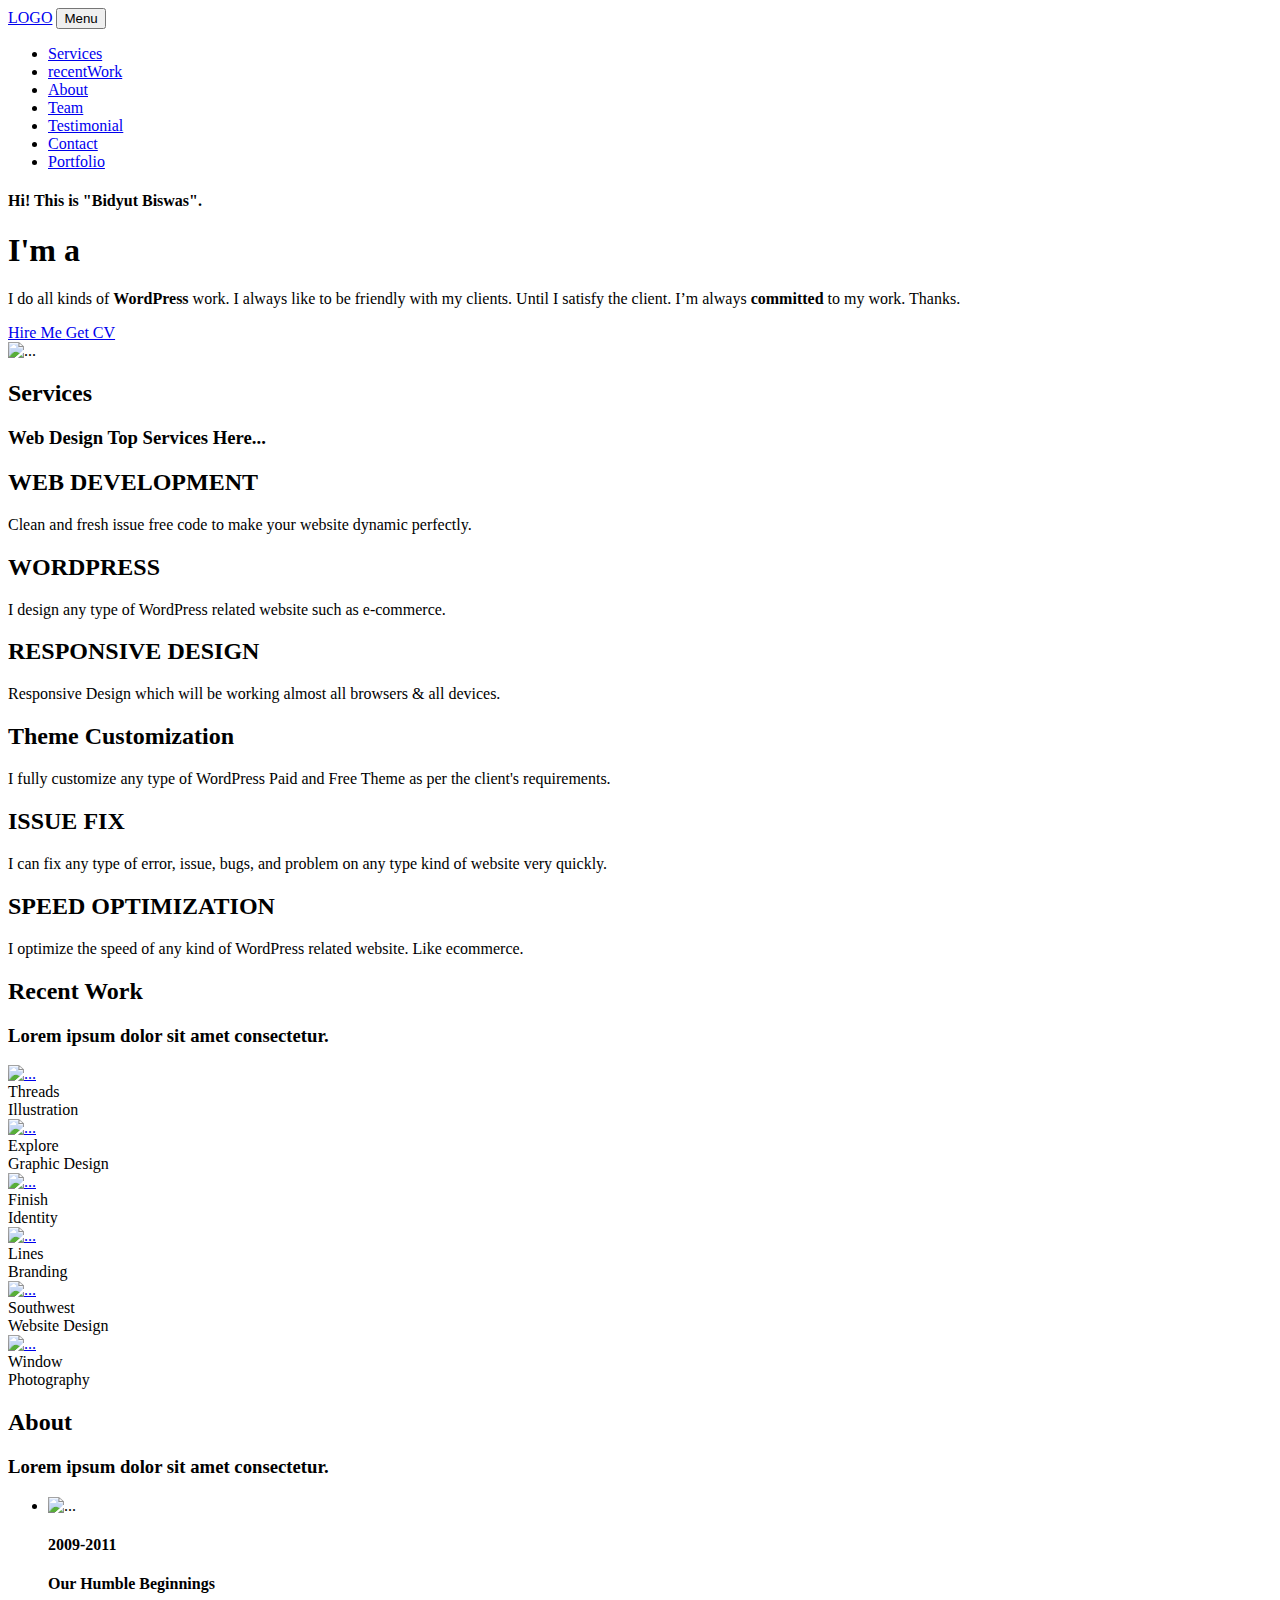
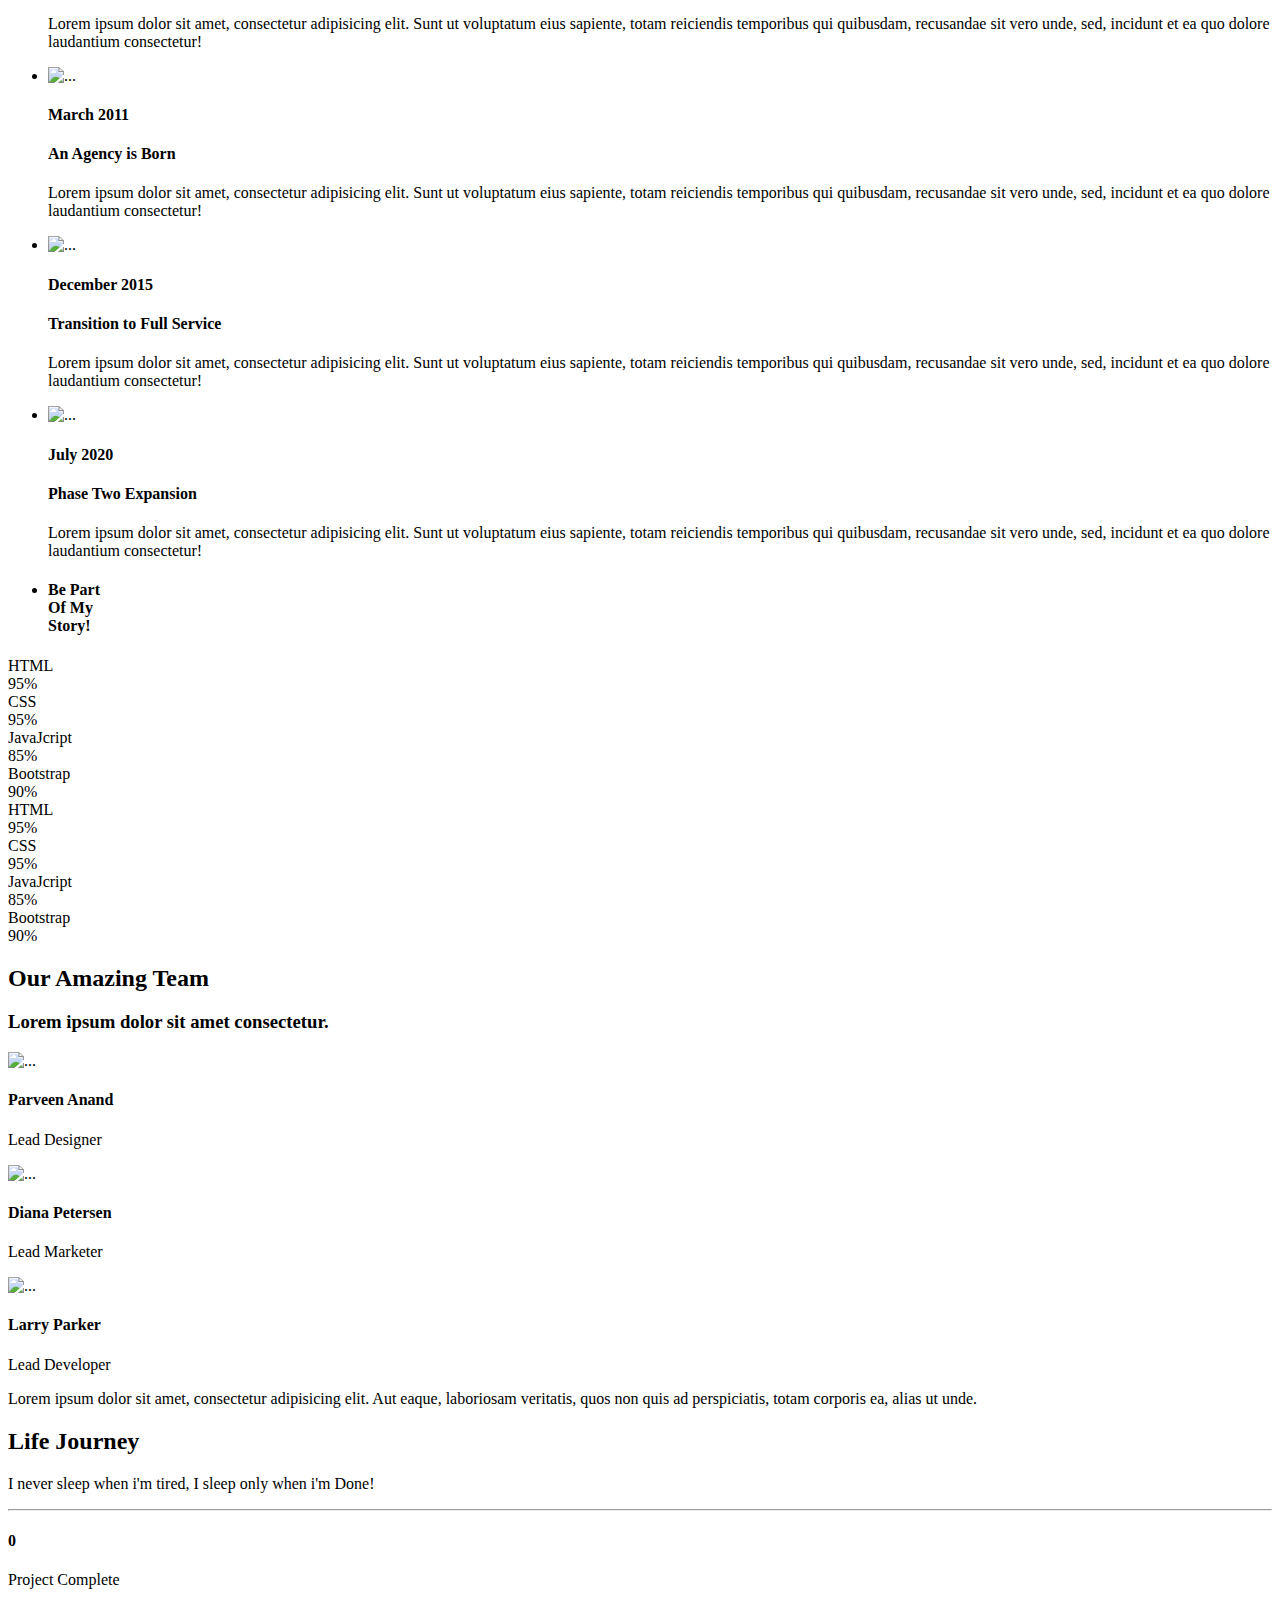
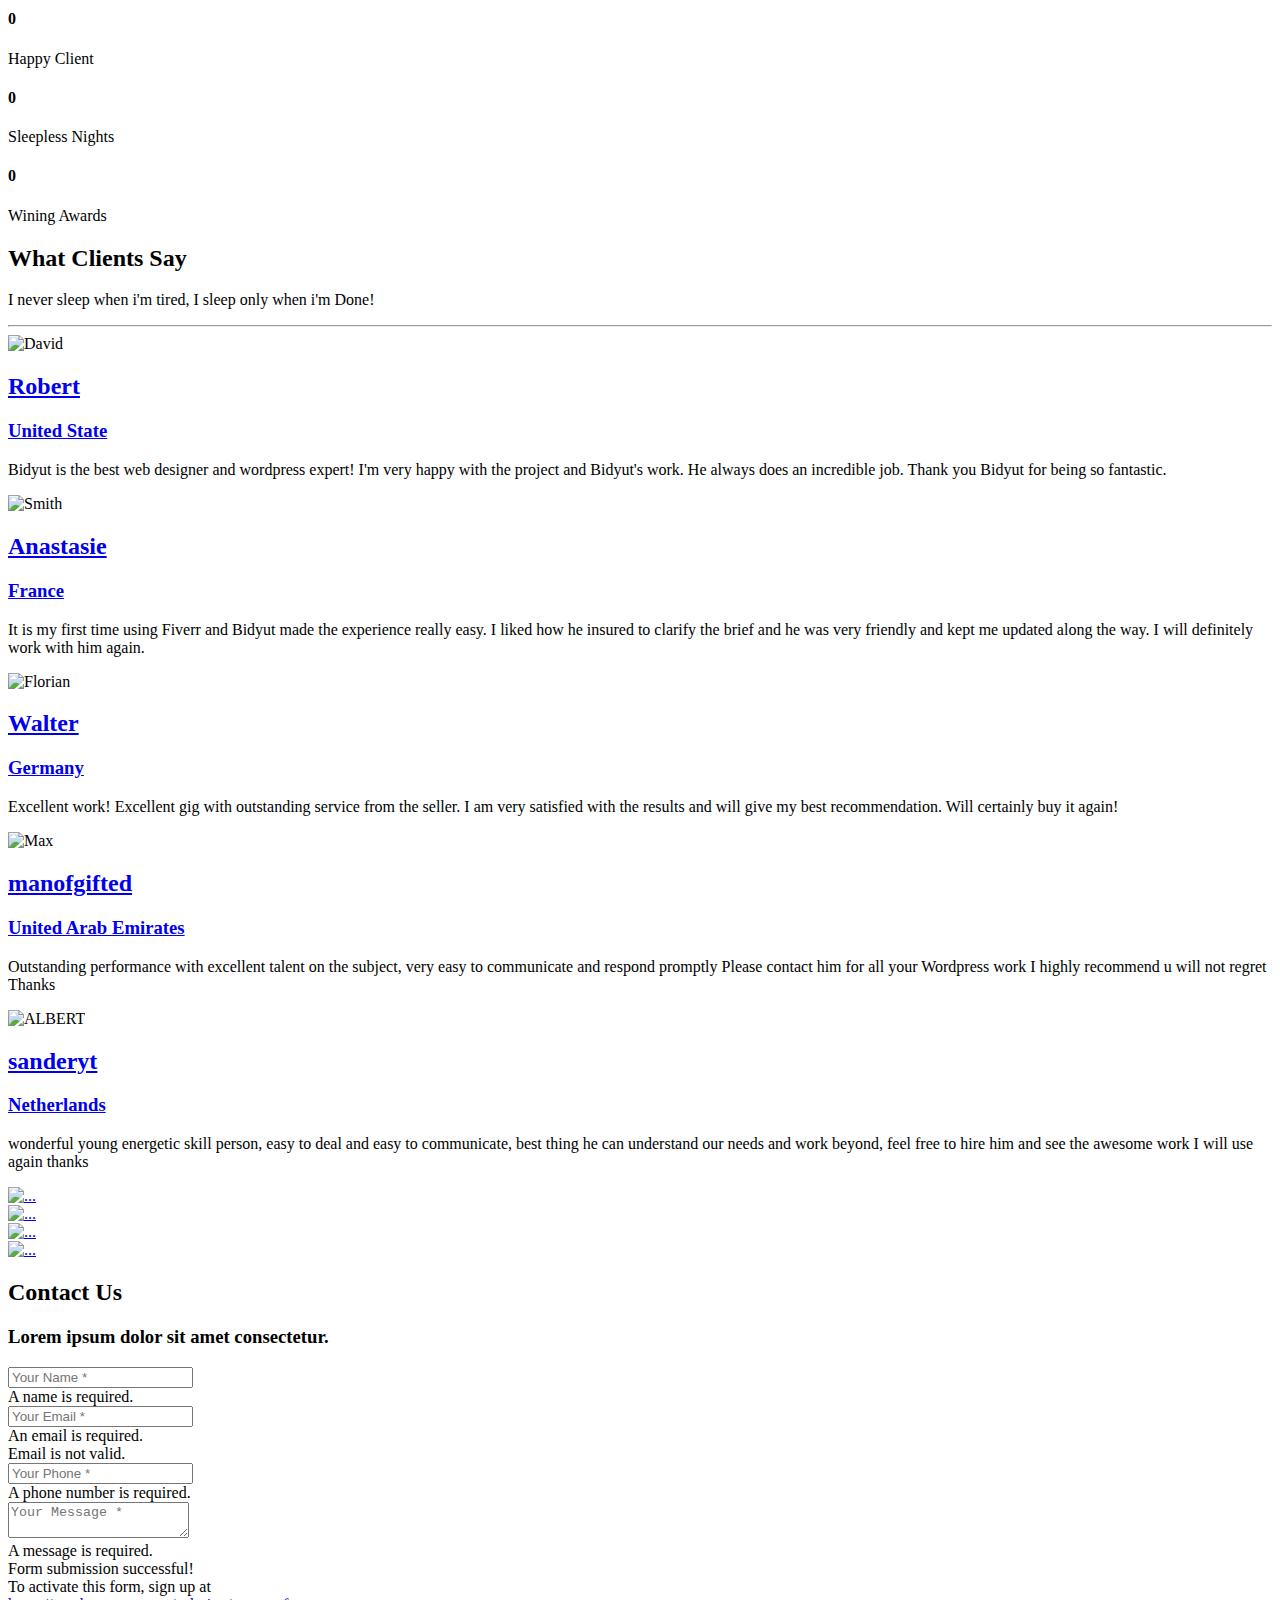
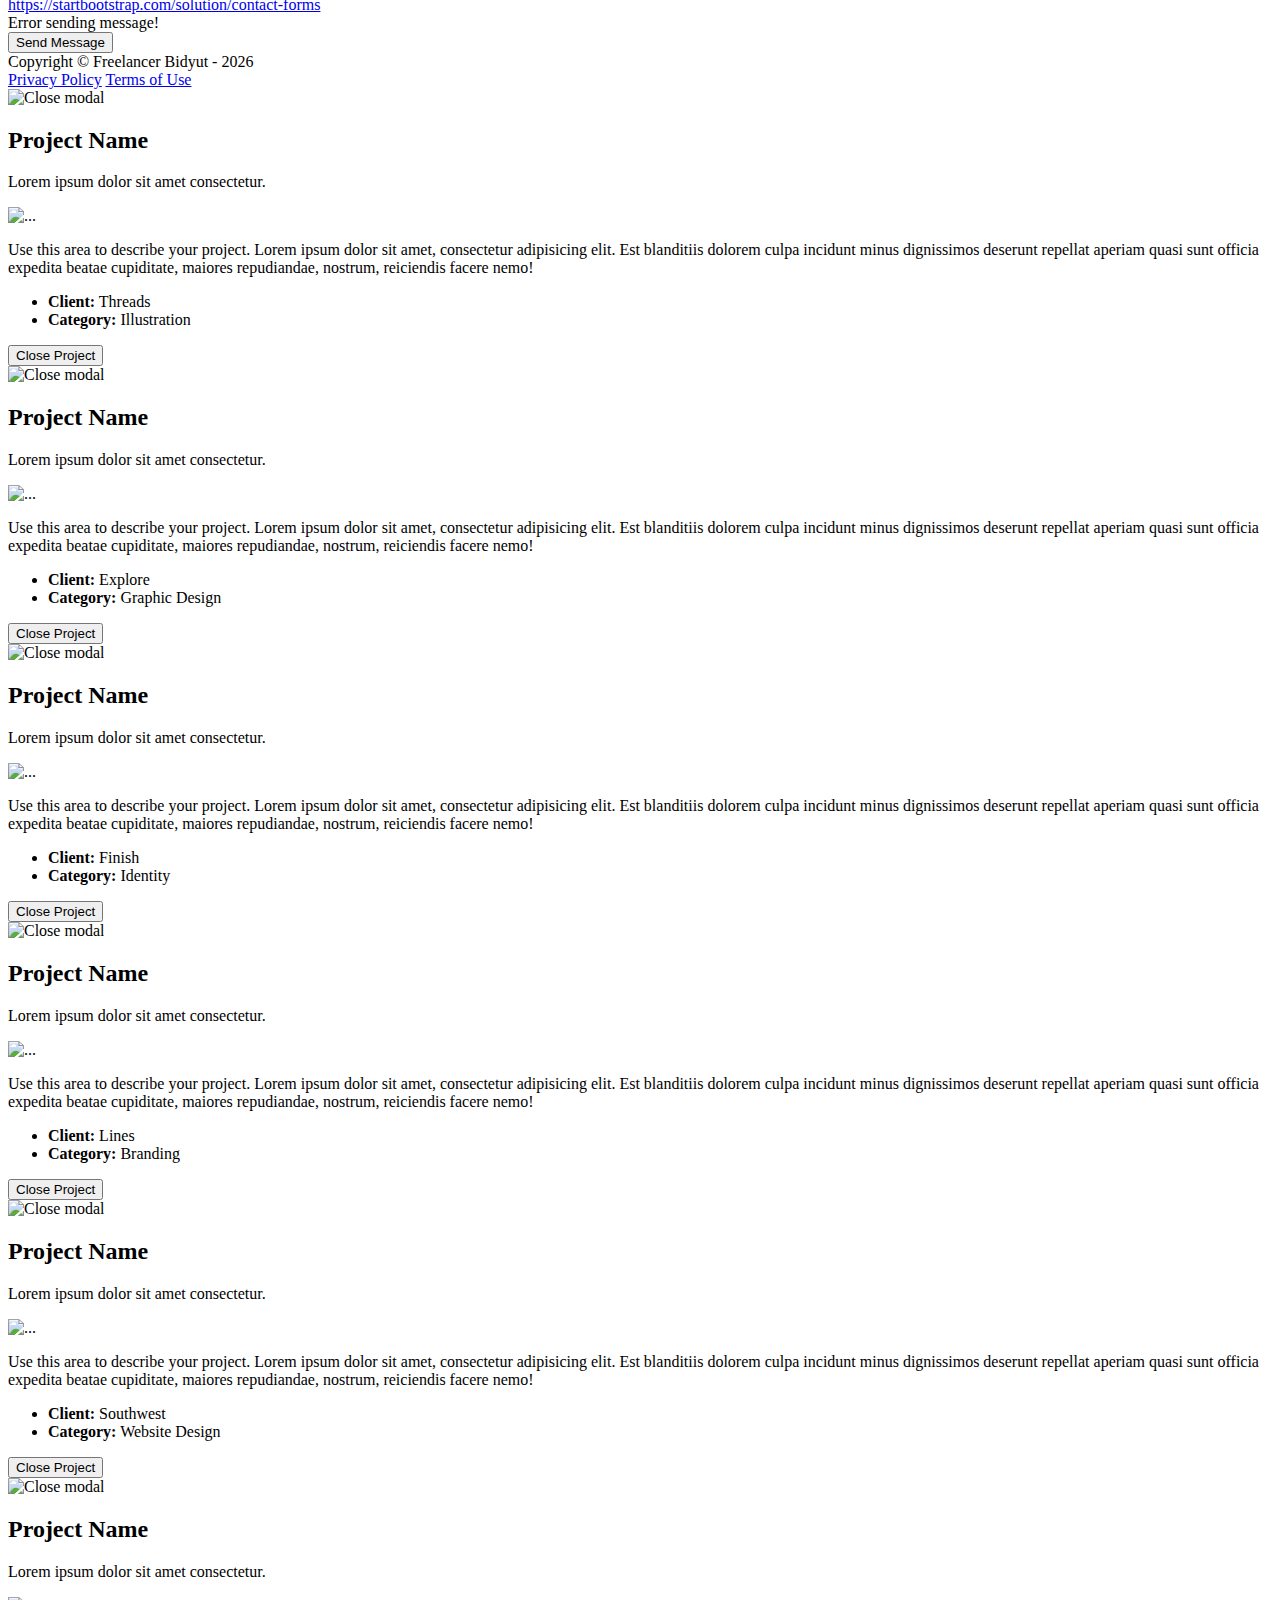
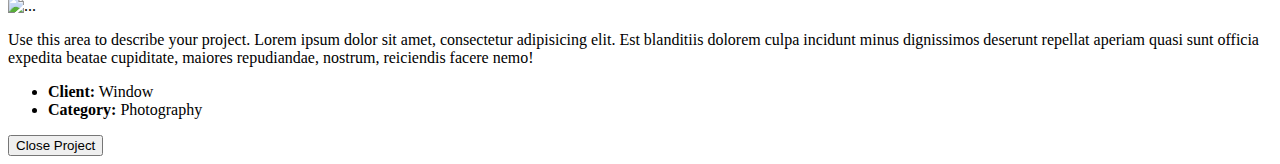
==== index.html @ 887707eb "Add files via upload" ====
<!DOCTYPE html>
<html lang="en">

<head>
	<meta charset="utf-8" />
	<meta name="viewport" content="width=device-width, initial-scale=1, shrink-to-fit=no" />
	<meta name="description" content="Full Stack Web Developer and WordPress Expert." />
	<meta name="author" content="Bidyut Biswas" />
	<title>Bidyut Biswas</title>
	<!-- Favicon-->
	<link rel="icon" type="image/x-icon" href="assets/favicon.ico" />
	<!-- Google Fonts -->
	<link rel="preconnect" href="https://fonts.googleapis.com">
	<link rel="preconnect" href="https://fonts.gstatic.com" crossorigin>
	<link href="https://fonts.googleapis.com/css2?family=Kanit:wght@200;300;400;500;600&family=Mulish:wght@300;400;500;600;700&display=swap" rel="stylesheet">
	<!--Icons -->
	<link rel="stylesheet" href="css/iconfonts.css">
	<!-- Owl Carousel Testimonial Slider -->
	<link rel="stylesheet" href="../two/css/owl.carousel.min.css">
	<link rel="stylesheet" href="../two/css/owl.theme.default.min.css">
	<!-- jquery min-->
	<script src="js/jquery-3.6.0.min.js"></script>
	<script src="js/top-progress-bar.min.js"></script>
	<!-- Core theme CSS (includes Bootstrap)-->
	<link href="css/styles.css" rel="stylesheet" /> </head>
<body id="page-top">
	<!-- Navigation-->
	<nav class="navbar navbar-expand-lg navbar-dark fixed-top" id="mainNav">
		<div class="container"> <a class="navbar-brand" href="index.html">LOGO</a>
			<button class="navbar-toggler" type="button" data-bs-toggle="collapse" data-bs-target="#navbarResponsive" aria-controls="navbarResponsive" aria-expanded="false" aria-label="Toggle navigation"> Menu <i class="fas fa-bars ms-1"></i> </button>
			<div class="collapse navbar-collapse" id="navbarResponsive">
				<ul class="navbar-nav text-uppercase ms-auto py-4 py-lg-0">
					<li class="nav-item"><a class="nav-link" href="#services">Services</a></li>
					<li class="nav-item"><a class="nav-link" href="#recentWork">recentWork</a></li>
					<li class="nav-item"><a class="nav-link" href="#about">About</a></li>
					<li class="nav-item"><a class="nav-link" href="#team">Team</a></li>
					<li class="nav-item"><a class="nav-link" href="#testimonial">Testimonial</a></li>
					<li class="nav-item"><a class="nav-link" href="#contact">Contact</a></li>
					<li class="nav-item"><a id="portfolioBtn" class="nav-link" href="portfolio.html">Portfolio</a></li>
				</ul>
			</div>
		</div>
	</nav>
	<!-- Masthead-->
	<header class="masthead bg-light">
		<div class="container">
			<div class="row gx-5 align-items-center justify-content-center">
				<div class="col-lg-8 col-xl-7 col-xxl-6">
					<div class="my-5 text-center text-xl-start">
						<h4 class="masthead-subheading display-5 fw-bolder">Hi! This is <strong class="text-warning">"Bidyut Biswas".</strong></h4>
						<h1 class="type-wrap">I'm a <span id="typed3"></span></h1>
						<p class="lead fw-normal 50 mb-5">I do all kinds of <strong>WordPress</strong> work. I always like to be friendly with my clients. Until I satisfy the client. I’m always <strong>committed</strong> to my work. Thanks.</p>
						<div class="d-grid gap-3 d-sm-flex justify-content-sm-center justify-content-xl-start">

							<a id="hireMeAnimatedBtn" role="button" href="https://www.fiverr.com/thebidyut" class="btn btn-lg px-4 me-sm-3 intro-banner-vdo-play-btn pinkBg" target="_blank">
								<i class="glyphicon glyphicon-play whiteText" aria-hidden="true"></i>
								<span class="ripple pinkBg"></span>
								<span class="ripple pinkBg"></span>
								<span class="ripple pinkBg"></span>
								Hire Me
							</a>

							<a class="btn btn-outline-light btn-lg px-4" href="#!"><i class="icon-download-solid"></i>Get CV</a>
						</div>
					</div>
				</div>
				<div class="col-xl-5 col-xxl-6 d-none d-xl-block text-center"><img id="heroImage" class="img-fluid rounded-3" src="assets/img/hr.svg" alt="..." /></div>
			</div>
		</div>
	</header>
	<!-- Services-->
	<section class="page-section" id="services">
		<div class="container">
			<div class="text-center">
				<h2 class="section-heading text-uppercase">Services</h2>
				<h3 class="section-subheading text-muted">Web Design Top Services Here...</h3> </div>
			<div class="services row gx-lg-5">
				<div class="col-lg-6 col-xxl-4 mb-5">
					<div class="card bg-light h-100">
						<div class="card-body text-center p-4 p-lg-5 pt-0 pt-lg-0">
							<div class="feature text-white rounded-3 mb-4"> <i class="icon-laptop-code-solid"></i> </div>
							<h2 class="fs-4 fw-bold mb-3">WEB DEVELOPMENT</h2>
							<p id="serviceP" class="mb-0">Clean and fresh issue free code to make your website dynamic perfectly.</p>
						</div>
					</div>
				</div>
				<div class="col-lg-6 col-xxl-4 mb-5">
					<div class="card bg-light h-100">
						<div class="card-body text-center p-4 p-lg-5 pt-0 pt-lg-0">
							<div class="feature text-white rounded-3 mb-4"> <i class="icon-wordpress"></i> </div>
							<h2 class="fs-4 fw-bold mb-3">WORDPRESS</h2>
							<p id="serviceP" class="mb-0">I design any type of WordPress related website such as e-commerce.</p>
						</div>
					</div>
				</div>
				<div class="col-lg-6 col-xxl-4 mb-5">
					<div class="card bg-light h-100">
						<div class="card-body text-center p-4 p-lg-5 pt-0 pt-lg-0">
							<div class="feature text-white rounded-3 mb-4"> <i class="icon-phone-tablet-and-laptop"></i> </div>
							<h2 class="fs-4 fw-bold mb-3">RESPONSIVE DESIGN</h2>
							<p id="serviceP" class="mb-0">Responsive Design which will be working almost all browsers & all devices.</p>
						</div>
					</div>
				</div>
				<div class="col-lg-6 col-xxl-4 mb-5">
					<div class="card bg-light h-100">
						<div class="card-body text-center p-4 p-lg-5 pt-0 pt-lg-0">
							<div class="feature text-white rounded-3 mb-4"> <i class="icon-cogs-solid"></i> </div>
							<h2 class="fs-4 fw-bold mb-3">Theme Customization</h2>
							<p id="serviceP" class="mb-0">I fully customize any type of WordPress Paid and Free Theme as per the client's requirements.</p>
						</div>
					</div>
				</div>
				<div class="col-lg-6 col-xxl-4 mb-5">
					<div class="card bg-light h-100">
						<div class="card-body text-center p-4 p-lg-5 pt-0 pt-lg-0">
							<div class="feature text-white rounded-3 mb-4"> <i class="icon-tools-solid"></i> </div>
							<h2 class="fs-4 fw-bold mb-3">ISSUE FIX</h2>
							<p id="serviceP" class="mb-0">I can fix any type of error, issue, bugs, and problem on any type kind of website very quickly.</p>
						</div>
					</div>
				</div>
				<div class="col-lg-6 col-xxl-4 mb-5">
					<div class="card bg-light h-100">
						<div class="card-body text-center p-4 p-lg-5 pt-0 pt-lg-0">
							<div class="feature text-white rounded-3 mb-4"> <i class="icon-tachometer-alt-solid"></i> </div>
							<h2 class="fs-4 fw-bold mb-3">SPEED OPTIMIZATION</h2>
							<p id="serviceP" class="mb-0">I optimize the speed of any kind of WordPress related website. Like ecommerce.</p>
						</div>
					</div>
				</div>
			</div>
		</div>
	</section>
	<!-- recentWork Grid-->
	<section class="page-section bg-light" id="recentWork">
		<div class="container">
			<div class="text-center">
				<h2 class="section-heading text-uppercase">Recent Work</h2>
				<h3 class="section-subheading text-muted">Lorem ipsum dolor sit amet consectetur.</h3> </div>
			<div class="row">
				<div class="col-lg-4 col-sm-6 mb-4">
					<!-- recentWork item 1-->
					<div class="recentWork-item">
						<a class="recentWork-link" data-bs-toggle="modal" href="#recentWorkModal1">
							<div class="recentWork-hover">
								<div class="recentWork-hover-content"><i class="fas fa-plus fa-3x"></i></div>
							</div> <img class="img-fluid" src="assets/img/recentWork/1.jpg" alt="..." /> </a>
						<div class="recentWork-caption">
							<div class="recentWork-caption-heading">Threads</div>
							<div class="recentWork-caption-subheading text-muted">Illustration</div>
						</div>
					</div>
				</div>
				<div class="col-lg-4 col-sm-6 mb-4">
					<!-- recentWork item 2-->
					<div class="recentWork-item">
						<a class="recentWork-link" data-bs-toggle="modal" href="#recentWorkModal2">
							<div class="recentWork-hover">
								<div class="recentWork-hover-content"><i class="fas fa-plus fa-3x"></i></div>
							</div> <img class="img-fluid" src="assets/img/recentWork/2.jpg" alt="..." /> </a>
						<div class="recentWork-caption">
							<div class="recentWork-caption-heading">Explore</div>
							<div class="recentWork-caption-subheading text-muted">Graphic Design</div>
						</div>
					</div>
				</div>
				<div class="col-lg-4 col-sm-6 mb-4">
					<!-- recentWork item 3-->
					<div class="recentWork-item">
						<a class="recentWork-link" data-bs-toggle="modal" href="#recentWorkModal3">
							<div class="recentWork-hover">
								<div class="recentWork-hover-content"><i class="fas fa-plus fa-3x"></i></div>
							</div> <img class="img-fluid" src="assets/img/recentWork/3.jpg" alt="..." /> </a>
						<div class="recentWork-caption">
							<div class="recentWork-caption-heading">Finish</div>
							<div class="recentWork-caption-subheading text-muted">Identity</div>
						</div>
					</div>
				</div>
				<div class="col-lg-4 col-sm-6 mb-4 mb-lg-0">
					<!-- recentWork item 4-->
					<div class="recentWork-item">
						<a class="recentWork-link" data-bs-toggle="modal" href="#recentWorkModal4">
							<div class="recentWork-hover">
								<div class="recentWork-hover-content"><i class="fas fa-plus fa-3x"></i></div>
							</div> <img class="img-fluid" src="assets/img/recentWork/4.jpg" alt="..." /> </a>
						<div class="recentWork-caption">
							<div class="recentWork-caption-heading">Lines</div>
							<div class="recentWork-caption-subheading text-muted">Branding</div>
						</div>
					</div>
				</div>
				<div class="col-lg-4 col-sm-6 mb-4 mb-sm-0">
					<!-- recentWork item 5-->
					<div class="recentWork-item">
						<a class="recentWork-link" data-bs-toggle="modal" href="#recentWorkModal5">
							<div class="recentWork-hover">
								<div class="recentWork-hover-content"><i class="fas fa-plus fa-3x"></i></div>
							</div> <img class="img-fluid" src="assets/img/recentWork/5.jpg" alt="..." /> </a>
						<div class="recentWork-caption">
							<div class="recentWork-caption-heading">Southwest</div>
							<div class="recentWork-caption-subheading text-muted">Website Design</div>
						</div>
					</div>
				</div>
				<div class="col-lg-4 col-sm-6">
					<!-- recentWork item 6-->
					<div class="recentWork-item">
						<a class="recentWork-link" data-bs-toggle="modal" href="#recentWorkModal6">
							<div class="recentWork-hover">
								<div class="recentWork-hover-content"><i class="fas fa-plus fa-3x"></i></div>
							</div> <img class="img-fluid" src="assets/img/recentWork/6.jpg" alt="..." /> </a>
						<div class="recentWork-caption">
							<div class="recentWork-caption-heading">Window</div>
							<div class="recentWork-caption-subheading text-muted">Photography</div>
						</div>
					</div>
				</div>
			</div>
		</div>
	</section>
	<!-- About-->
	<section class="page-section" id="about">
		<div class="container">
			<div class="text-center">
				<h2 class="section-heading text-uppercase">About</h2>
				<h3 class="section-subheading text-muted">Lorem ipsum dolor sit amet consectetur.</h3>
            </div>
			<ul class="timeline">
				<li>
					<div class="timeline-image"><img class="rounded-circle img-fluid" src="assets/img/about/1.jpg" alt="..." /></div>
					<div class="timeline-panel">
						<div class="timeline-heading">
							<h4>2009-2011</h4>
							<h4 class="subheading">Our Humble Beginnings</h4> </div>
						<div class="timeline-body">
							<p class="text-muted">Lorem ipsum dolor sit amet, consectetur adipisicing elit. Sunt ut voluptatum eius sapiente, totam reiciendis temporibus qui quibusdam, recusandae sit vero unde, sed, incidunt et ea quo dolore laudantium consectetur!</p>
						</div>
					</div>
				</li>
				<li class="timeline-inverted">
					<div class="timeline-image"><img class="rounded-circle img-fluid" src="assets/img/about/2.jpg" alt="..." /></div>
					<div class="timeline-panel">
						<div class="timeline-heading">
							<h4>March 2011</h4>
							<h4 class="subheading">An Agency is Born</h4> </div>
						<div class="timeline-body">
							<p class="text-muted">Lorem ipsum dolor sit amet, consectetur adipisicing elit. Sunt ut voluptatum eius sapiente, totam reiciendis temporibus qui quibusdam, recusandae sit vero unde, sed, incidunt et ea quo dolore laudantium consectetur!</p>
						</div>
					</div>
				</li>
				<li>
					<div class="timeline-image"><img class="rounded-circle img-fluid" src="assets/img/about/3.jpg" alt="..." /></div>
					<div class="timeline-panel">
						<div class="timeline-heading">
							<h4>December 2015</h4>
							<h4 class="subheading">Transition to Full Service</h4> </div>
						<div class="timeline-body">
							<p class="text-muted">Lorem ipsum dolor sit amet, consectetur adipisicing elit. Sunt ut voluptatum eius sapiente, totam reiciendis temporibus qui quibusdam, recusandae sit vero unde, sed, incidunt et ea quo dolore laudantium consectetur!</p>
						</div>
					</div>
				</li>
				<li class="timeline-inverted">
					<div class="timeline-image"><img class="rounded-circle img-fluid" src="assets/img/about/4.jpg" alt="..." /></div>
					<div class="timeline-panel">
						<div class="timeline-heading">
							<h4>July 2020</h4>
							<h4 class="subheading">Phase Two Expansion</h4> </div>
						<div class="timeline-body">
							<p class="text-muted">Lorem ipsum dolor sit amet, consectetur adipisicing elit. Sunt ut voluptatum eius sapiente, totam reiciendis temporibus qui quibusdam, recusandae sit vero unde, sed, incidunt et ea quo dolore laudantium consectetur!</p>
						</div>
					</div>
				</li>
				<li class="timeline-inverted">
					<div class="timeline-image">
						<h4>
                                Be Part
                                <br />
                                Of My
                                <br />
                                Story!
                            </h4> </div>
				</li>
			</ul>

            
			<div class="row mt-5 pt-3">
                
                <div class="col-md-6 col-lg-6 px-lg-5">
                    <div class="skill">
                        <div class="">HTML</div>
                        <div class="progress">
                            <div class="progress-bar progress-bar-striped progress-bar-animated bg-secondary" role="progressbar" aria-valuenow="95" aria-valuemin="0" aria-valuemax="100" style="width: 95%">95%</div>
                        </div>
                    </div>

                    <div class="skill">
                        <div class="">CSS</div>
                        <div class="progress">
                            <div class="progress-bar progress-bar-striped progress-bar-animated bg-success" role="progressbar" aria-valuenow="95" aria-valuemin="0" aria-valuemax="100" style="width: 95%">95%</div>
                        </div>
                    </div>
                
                    <div class="skill">
                        <div class="">JavaJcript</div>
                        <div class="progress">
                            <div class="progress-bar progress-bar-striped progress-bar-animated bg-warning" role="progressbar" aria-valuenow="85" aria-valuemin="0" aria-valuemax="100" style="width: 85%">85%</div>
                        </div>
                    </div>

                    <div class="skill">
                        <div class="">Bootstrap</div>
                        <div class="progress">
                            <div class="progress-bar progress-bar-striped progress-bar-animated bg-info" role="progressbar" aria-valuenow="90" aria-valuemin="0" aria-valuemax="100" style="width: 90%">90%</div>
                        </div>
                    </div>
                </div>

                <div class="col-md-6 col-lg-6 px-lg-5">
                    <div class="skill">
                        <div class="">HTML</div>
                        <div class="progress">
                            <div class="progress-bar progress-bar-striped progress-bar-animated bg-danger" role="progressbar" aria-valuenow="95" aria-valuemin="0" aria-valuemax="100" style="width: 95%">95%</div>
                        </div>
                    </div>

                    <div class="skill">
                        <div class="">CSS</div>
                        <div class="progress">
                            <div class="progress-bar progress-bar-striped progress-bar-animated bg-info" role="progressbar" aria-valuenow="95" aria-valuemin="0" aria-valuemax="100" style="width: 95%">95%</div>
                        </div>
                    </div>
                
                    <div class="skill">
                        <div class="">JavaJcript</div>
                        <div class="progress">
                            <div class="progress-bar progress-bar-striped progress-bar-animated bg-secondary" role="progressbar" aria-valuenow="85" aria-valuemin="0" aria-valuemax="100" style="width: 85%">85%</div>
                        </div>
                    </div>

                    <div class="skill">
                        <div class="">Bootstrap</div>
                        <div class="progress">
                            <div class="progress-bar progress-bar-striped progress-bar-animated bg-success" role="progressbar" aria-valuenow="90" aria-valuemin="0" aria-valuemax="100" style="width: 90%">90%</div>
                        </div>
                    </div>
                </div>
                
			</div>

		</div>
    </section>


	<!-- Team-->
	<section class="page-section bg-light" id="team">
		<div class="container">
			<div class="text-center">
				<h2 class="section-heading text-uppercase">Our Amazing Team</h2>
				<h3 class="section-subheading text-muted">Lorem ipsum dolor sit amet consectetur.</h3> </div>
			<div class="row">
				<div class="col-lg-4">
					<div class="team-member"> <img class="mx-auto rounded-circle" src="assets/img/team/1.jpg" alt="..." />
						<h4>Parveen Anand</h4>
						<p class="text-muted">Lead Designer</p> <a class="btn btn-dark btn-social mx-2" href="#!"><i class="icon-facebook-f"></i></a> <a class="btn btn-dark btn-social mx-2" href="#!"><i class="icon-twitter-brands"></i></a> <a class="btn btn-dark btn-social mx-2" href="#!"><i class="icon-linkedin-in-brands"></i></a> </div>
				</div>
				<div class="col-lg-4">
					<div class="team-member"> <img class="mx-auto rounded-circle" src="assets/img/team/2.jpg" alt="..." />
						<h4>Diana Petersen</h4>
						<p class="text-muted">Lead Marketer</p> <a class="btn btn-dark btn-social mx-2" href="#!"><i class="icon-facebook-f"></i></a> <a class="btn btn-dark btn-social mx-2" href="#!"><i class="icon-twitter-brands"></i></a> <a class="btn btn-dark btn-social mx-2" href="#!"><i class="icon-linkedin-in-brands"></i></a> </div>
				</div>
				<div class="col-lg-4">
					<div class="team-member"> <img class="mx-auto rounded-circle" src="assets/img/team/3.jpg" alt="..." />
						<h4>Larry Parker</h4>
						<p class="text-muted">Lead Developer</p> <a class="btn btn-dark btn-social mx-2" href="#!"><i class="icon-facebook-f"></i></a> <a class="btn btn-dark btn-social mx-2" href="#!"><i class="icon-twitter-brands"></i></a> <a class="btn btn-dark btn-social mx-2" href="#!"><i class="icon-linkedin-in-brands"></i></a> </div>
				</div>
			</div>
			<div class="row">
				<div class="col-lg-8 mx-auto text-center">
					<p class="large text-muted">Lorem ipsum dolor sit amet, consectetur adipisicing elit. Aut eaque, laboriosam veritatis, quos non quis ad perspiciatis, totam corporis ea, alias ut unde.</p>
				</div>
			</div>
		</div>
	</section>
	<!-- Life Journey -->
	<section class="lifeJourney text-center page-section">
		<h2 class="section-heading text-uppercase">Life Journey</h2>
		<p>I never sleep when i'm tired, I sleep only when i'm Done!</p>
		<hr class="dotted">
		<div class="container-xl">
			<div class="row mt-5 pt-3 text-center">
				<div class="col-6 col-sm-6 col-md-6 p-3 col-lg-3">
					<div class="counterDiv" id="counters_3"> <i class="icon-thumbs-up-regular"></i>
						<h4 class="counter" data-TargetNum="780" data-Speed="2000">0</h4>
						<p class="counterDes">Project Complete</p>
					</div>
				</div>
				<div class="col-6 col-sm-6 col-md-6 p-3 col-lg-3">
					<div class="counterDiv" id="counters_3"> <i class="icon-heart-regular"></i>
						<h4 class="counter" data-TargetNum="560" data-Speed="2000">0</h4>
						<p class="counterDes">Happy Client</p>
					</div>
				</div>
				<div class="col-6 col-sm-6 col-md-6 p-3 col-lg-3">
					<div class="counterDiv" id="counters_3"> <i class="icon-eye-regular"></i>
						<h4 class="counter" data-TargetNum="2500" data-Speed="2000">0</h4>
						<p class="counterDes">Sleepless Nights</p>
					</div>
				</div>
				<div class="col-6 col-sm-6 col-md-6 p-3 col-lg-3">
					<div class="counterDiv" id="counters_3"> <i class="icon-award-solid"></i>
						<h4 class="counter" data-TargetNum="6" data-Speed="2000">0</h4>
						<p class="counterDes">Wining Awards</p>
					</div>
				</div>
			</div>
		</div>
	</section>
	<!-- Testimonial slider with Owl Carousel -->
	<section id="testimonial" class="text-center bg-light page-section">
		<h2 class="section-heading text-uppercase">What Clients Say</h2>
		<p>I never sleep when i'm tired, I sleep only when i'm Done!</p>
		<hr class="dotted">
		<div class="container my-5">
			<div class="owl-carousel owl-theme">
				<div class="item">
					<div class="testimonial-item">
						<div class="img-thumb"> <img src="../two/assets/img/t1.jpg" alt="David"> </div>
						<div class="info">
							<h2>
                            <a href="#">Robert</a>
                        </h2>
							<h3>
                            <a href="#">United State</a>
                        </h3> </div>
						<div class="content">
							<div class="description">
								<p class="itemDescription">Bidyut is the best web designer and wordpress expert! I'm very happy with the project and Bidyut's work. He always does an incredible job. Thank you Bidyut for being so fantastic.</p>
							</div>
							<div class="star-icon"> <span>
                                <i class="icon-star-solid"></i>
                            </span> <span>
                                <i class="icon-star-solid"></i>
                            </span> <span>
                                <i class="icon-star-solid"></i>
                            </span> <span>
                                <i class="icon-star-solid"></i>
                            </span> <span>
                                <i class="icon-star-half-alt-solid"></i>
                            </span> </div>
						</div>
					</div>
				</div>
				<div class="item">
					<div class="testimonial-item">
						<div class="img-thumb"> <img src="../two/assets/img/t2.jpg" alt="Smith"> </div>
						<div class="info">
							<h2>
                            <a href="#">Anastasie</a>
                        </h2>
							<h3>
                            <a href="#">France</a>
                        </h3> </div>
						<div class="content">
							<div class="description">
								<p class="itemDescription">It is my first time using Fiverr and Bidyut made the experience really easy. I liked how he insured to clarify the brief and he was very friendly and kept me updated along the way. I will definitely work with him again.</p>
							</div>
							<div class="star-icon"> <span>
                                <i class="icon-star-solid"></i>
                            </span> <span>
                                <i class="icon-star-solid"></i>
                            </span> <span>
                                <i class="icon-star-solid"></i>
                            </span> <span>
                                <i class="icon-star-solid"></i>
                            </span> <span>
                                <i class="icon-star-half-alt-solid"></i>
                            </span> </div>
						</div>
					</div>
				</div>
				<div class="item">
					<div class="testimonial-item">
						<div class="img-thumb"> <img src="../two/assets/img/t3.jpg" alt="Florian"> </div>
						<div class="info">
							<h2>
                            <a href="#">Walter</a>
                        </h2>
							<h3>
                            <a href="#">Germany</a>
                        </h3> </div>
						<div class="content">
							<div class="description">
								<p class="itemDescription">Excellent work! Excellent gig with outstanding service from the seller. I am very satisfied with the results and will give my best recommendation. Will certainly buy it again!</p>
							</div>
							<div class="star-icon"> <span>
                                <i class="icon-star-solid"></i>
                            </span> <span>
                                <i class="icon-star-solid"></i>
                            </span> <span>
                                <i class="icon-star-solid"></i>
                            </span> <span>
                                <i class="icon-star-solid"></i>
                            </span> <span>
                                <i class="icon-star-half-alt-solid"></i>
                            </span> </div>
						</div>
					</div>
				</div>
				<div class="item">
					<div class="testimonial-item">
						<div class="img-thumb"> <img src="../two/assets/img/t4.jpg" alt="Max"> </div>
						<div class="info">
							<h2>
                            <a href="#">manofgifted</a>
                        </h2>
							<h3>
                            <a href="#">United Arab Emirates</a>
                        </h3> </div>
						<div class="content">
							<div class="description">
								<p class="itemDescription">Outstanding performance with excellent talent on the subject, very easy to communicate and respond promptly Please contact him for all your Wordpress work I highly recommend u will not regret Thanks</p>
							</div>
							<div class="star-icon"> <span>
                                <i class="icon-star-solid"></i>
                            </span> <span>
                                <i class="icon-star-solid"></i>
                            </span> <span>
                                <i class="icon-star-solid"></i>
                            </span> <span>
                                <i class="icon-star-solid"></i>
                            </span> <span>
                                <i class="icon-star-half-alt-solid"></i>
                            </span> </div>
						</div>
					</div>
				</div>
				<div class="item">
					<div class="testimonial-item">
						<div class="img-thumb"> <img src="../two/assets/img/t5.jpg" alt="ALBERT"> </div>
						<div class="info">
							<h2>
                            <a href="#">sanderyt</a>
                        </h2>
							<h3>
                            <a href="#">Netherlands</a>
                        </h3> </div>
						<div class="content">
							<div class="description">
								<p class="itemDescription">wonderful young energetic skill person, easy to deal and easy to communicate, best thing he can understand our needs and work beyond, feel free to hire him and see the awesome work I will use again thanks</p>
							</div>
							<div class="star-icon"> <span>
                                <i class="icon-star-solid"></i>
                            </span> <span>
                                <i class="icon-star-solid"></i>
                            </span> <span>
                                <i class="icon-star-solid"></i>
                            </span> <span>
                                <i class="icon-star-solid"></i>
                            </span> <span>
                                <i class="icon-star-half-alt-solid"></i>
                            </span> </div>
						</div>
					</div>
				</div>
			</div>
		</div>
	</section>
	<!-- Clients-->
	<div class="py-5">
		<div class="container">
			<div class="row align-items-center">
				<div class="col-md-3 col-sm-6 my-3">
					<a href="#!"><img class="img-fluid img-brand d-block mx-auto" src="assets/img/logos/microsoft.svg" alt="..." /></a>
				</div>
				<div class="col-md-3 col-sm-6 my-3">
					<a href="#!"><img class="img-fluid img-brand d-block mx-auto" src="assets/img/logos/google.svg" alt="..." /></a>
				</div>
				<div class="col-md-3 col-sm-6 my-3">
					<a href="#!"><img class="img-fluid img-brand d-block mx-auto" src="assets/img/logos/facebook.svg" alt="..." /></a>
				</div>
				<div class="col-md-3 col-sm-6 my-3">
					<a href="#!"><img class="img-fluid img-brand d-block mx-auto" src="assets/img/logos/ibm.svg" alt="..." /></a>
				</div>
			</div>
		</div>
	</div>
	<!-- Contact-->
	<section class="page-section" id="contact">
		<div class="container">
			<div class="text-center">
				<h2 class="section-heading text-uppercase">Contact Us</h2>
				<h3 class="section-subheading text-muted">Lorem ipsum dolor sit amet consectetur.</h3> </div>
			<!-- * * * * * * * * * * * * * * *-->
			<!-- * * SB Forms Contact Form * *-->
			<!-- * * * * * * * * * * * * * * *-->
			<!-- This form is pre-integrated with SB Forms.-->
			<!-- To make this form functional, sign up at-->
			<!-- https://startbootstrap.com/solution/contact-forms-->
			<!-- to get an API token!-->
			<form id="contactForm" data-sb-form-api-token="API_TOKEN">
				<div class="row align-items-stretch mb-5">
					<div class="col-md-6">
						<div class="form-group">
							<!-- Name input-->
							<input class="form-control" id="name" type="text" placeholder="Your Name *" data-sb-validations="required" />
							<div class="invalid-feedback" data-sb-feedback="name:required">A name is required.</div>
						</div>
						<div class="form-group">
							<!-- Email address input-->
							<input class="form-control" id="email" type="email" placeholder="Your Email *" data-sb-validations="required,email" />
							<div class="invalid-feedback" data-sb-feedback="email:required">An email is required.</div>
							<div class="invalid-feedback" data-sb-feedback="email:email">Email is not valid.</div>
						</div>
						<div class="form-group mb-md-0">
							<!-- Phone number input-->
							<input class="form-control" id="phone" type="tel" placeholder="Your Phone *" data-sb-validations="required" />
							<div class="invalid-feedback" data-sb-feedback="phone:required">A phone number is required.</div>
						</div>
					</div>
					<div class="col-md-6">
						<div class="form-group form-group-textarea mb-md-0">
							<!-- Message input-->
							<textarea class="form-control" id="message" placeholder="Your Message *" data-sb-validations="required"></textarea>
							<div class="invalid-feedback" data-sb-feedback="message:required">A message is required.</div>
						</div>
					</div>
				</div>
				<!-- Submit success message-->
				<!---->
				<!-- This is what your users will see when the form-->
				<!-- has successfully submitted-->
				<div class="d-none" id="submitSuccessMessage">
					<div class="text-center text-white mb-3">
						<div class="fw-bolder">Form submission successful!</div> To activate this form, sign up at
						<br /> <a href="https://startbootstrap.com/solution/contact-forms">https://startbootstrap.com/solution/contact-forms</a> </div>
				</div>
				<!-- Submit error message-->
				<!---->
				<!-- This is what your users will see when there is-->
				<!-- an error submitting the form-->
				<div class="d-none" id="submitErrorMessage">
					<div class="text-center text-danger mb-3">Error sending message!</div>
				</div>
				<!-- Submit Button-->
				<div class="text-center">
					<button class="btn btn-warning btn-xl text-uppercase disabled" id="submitButton" type="submit">Send Message</button>
				</div>
			</form>
		</div>
	</section>
	<!-- Footer-->
	<footer class="footer py-4">
		<div class="container">
			<div class="row align-items-center">
				<div class="col-lg-4 text-lg-start"> Copyright &#169; Freelancer Bidyut -
					<script type='text/javascript'>
					var year = new Date();
					document.write(year.getFullYear());
					</script>
				</div>
				<div class="col-lg-4 my-3 my-lg-0"> <a class="btn btn-dark btn-social mx-2" href="#!"><i class="icon-facebook-f"></i></a> <a class="btn btn-dark btn-social mx-2" href="#!"><i class="icon-twitter-brands"></i></a> <a class="btn btn-dark btn-social mx-2" href="#!"><i class="icon-linkedin-in-brands"></i></a> </div>
				<div class="col-lg-4 text-lg-end"> <a class="link-dark text-decoration-none me-3" href="#!">Privacy Policy</a> <a class="link-dark text-decoration-none" href="#!">Terms of Use</a> </div>
			</div>
		</div>
	</footer>
	<!-- recentWork Modals-->
	<!-- recentWork item 1 modal popup-->
	<div class="recentWork-modal modal fade" id="recentWorkModal1" tabindex="-1" role="dialog" aria-hidden="true">
		<div class="modal-dialog">
			<div class="modal-content">
				<div class="close-modal" data-bs-dismiss="modal"><img src="assets/img/close-icon.svg" alt="Close modal" /></div>
				<div class="container">
					<div class="row justify-content-center">
						<div class="col-lg-8">
							<div class="modal-body">
								<!-- Project details-->
								<h2 class="text-uppercase">Project Name</h2>
								<p class="item-intro text-muted">Lorem ipsum dolor sit amet consectetur.</p> <img class="img-fluid d-block mx-auto" src="assets/img/recentWork/1.jpg" alt="..." />
								<p>Use this area to describe your project. Lorem ipsum dolor sit amet, consectetur adipisicing elit. Est blanditiis dolorem culpa incidunt minus dignissimos deserunt repellat aperiam quasi sunt officia expedita beatae cupiditate, maiores repudiandae, nostrum, reiciendis facere nemo!</p>
								<ul class="list-inline">
									<li> <strong>Client:</strong> Threads </li>
									<li> <strong>Category:</strong> Illustration </li>
								</ul>
								<button class="btn btn-warning btn-xl text-uppercase" data-bs-dismiss="modal" type="button"> <i class="fas fa-times me-1"></i> Close Project </button>
							</div>
						</div>
					</div>
				</div>
			</div>
		</div>
	</div>
	<!-- recentWork item 2 modal popup-->
	<div class="recentWork-modal modal fade" id="recentWorkModal2" tabindex="-1" role="dialog" aria-hidden="true">
		<div class="modal-dialog">
			<div class="modal-content">
				<div class="close-modal" data-bs-dismiss="modal"><img src="assets/img/close-icon.svg" alt="Close modal" /></div>
				<div class="container">
					<div class="row justify-content-center">
						<div class="col-lg-8">
							<div class="modal-body">
								<!-- Project details-->
								<h2 class="text-uppercase">Project Name</h2>
								<p class="item-intro text-muted">Lorem ipsum dolor sit amet consectetur.</p> <img class="img-fluid d-block mx-auto" src="assets/img/recentWork/2.jpg" alt="..." />
								<p>Use this area to describe your project. Lorem ipsum dolor sit amet, consectetur adipisicing elit. Est blanditiis dolorem culpa incidunt minus dignissimos deserunt repellat aperiam quasi sunt officia expedita beatae cupiditate, maiores repudiandae, nostrum, reiciendis facere nemo!</p>
								<ul class="list-inline">
									<li> <strong>Client:</strong> Explore </li>
									<li> <strong>Category:</strong> Graphic Design </li>
								</ul>
								<button class="btn btn-warning btn-xl text-uppercase" data-bs-dismiss="modal" type="button"> <i class="fas fa-times me-1"></i> Close Project </button>
							</div>
						</div>
					</div>
				</div>
			</div>
		</div>
	</div>
	<!-- recentWork item 3 modal popup-->
	<div class="recentWork-modal modal fade" id="recentWorkModal3" tabindex="-1" role="dialog" aria-hidden="true">
		<div class="modal-dialog">
			<div class="modal-content">
				<div class="close-modal" data-bs-dismiss="modal"><img src="assets/img/close-icon.svg" alt="Close modal" /></div>
				<div class="container">
					<div class="row justify-content-center">
						<div class="col-lg-8">
							<div class="modal-body">
								<!-- Project details-->
								<h2 class="text-uppercase">Project Name</h2>
								<p class="item-intro text-muted">Lorem ipsum dolor sit amet consectetur.</p> <img class="img-fluid d-block mx-auto" src="assets/img/recentWork/3.jpg" alt="..." />
								<p>Use this area to describe your project. Lorem ipsum dolor sit amet, consectetur adipisicing elit. Est blanditiis dolorem culpa incidunt minus dignissimos deserunt repellat aperiam quasi sunt officia expedita beatae cupiditate, maiores repudiandae, nostrum, reiciendis facere nemo!</p>
								<ul class="list-inline">
									<li> <strong>Client:</strong> Finish </li>
									<li> <strong>Category:</strong> Identity </li>
								</ul>
								<button class="btn btn-warning btn-xl text-uppercase" data-bs-dismiss="modal" type="button"> <i class="fas fa-times me-1"></i> Close Project </button>
							</div>
						</div>
					</div>
				</div>
			</div>
		</div>
	</div>
	<!-- recentWork item 4 modal popup-->
	<div class="recentWork-modal modal fade" id="recentWorkModal4" tabindex="-1" role="dialog" aria-hidden="true">
		<div class="modal-dialog">
			<div class="modal-content">
				<div class="close-modal" data-bs-dismiss="modal"><img src="assets/img/close-icon.svg" alt="Close modal" /></div>
				<div class="container">
					<div class="row justify-content-center">
						<div class="col-lg-8">
							<div class="modal-body">
								<!-- Project details-->
								<h2 class="text-uppercase">Project Name</h2>
								<p class="item-intro text-muted">Lorem ipsum dolor sit amet consectetur.</p> <img class="img-fluid d-block mx-auto" src="assets/img/recentWork/4.jpg" alt="..." />
								<p>Use this area to describe your project. Lorem ipsum dolor sit amet, consectetur adipisicing elit. Est blanditiis dolorem culpa incidunt minus dignissimos deserunt repellat aperiam quasi sunt officia expedita beatae cupiditate, maiores repudiandae, nostrum, reiciendis facere nemo!</p>
								<ul class="list-inline">
									<li> <strong>Client:</strong> Lines </li>
									<li> <strong>Category:</strong> Branding </li>
								</ul>
								<button class="btn btn-warning btn-xl text-uppercase" data-bs-dismiss="modal" type="button"> <i class="fas fa-times me-1"></i> Close Project </button>
							</div>
						</div>
					</div>
				</div>
			</div>
		</div>
	</div>
	<!-- recentWork item 5 modal popup-->
	<div class="recentWork-modal modal fade" id="recentWorkModal5" tabindex="-1" role="dialog" aria-hidden="true">
		<div class="modal-dialog">
			<div class="modal-content">
				<div class="close-modal" data-bs-dismiss="modal"><img src="assets/img/close-icon.svg" alt="Close modal" /></div>
				<div class="container">
					<div class="row justify-content-center">
						<div class="col-lg-8">
							<div class="modal-body">
								<!-- Project details-->
								<h2 class="text-uppercase">Project Name</h2>
								<p class="item-intro text-muted">Lorem ipsum dolor sit amet consectetur.</p> <img class="img-fluid d-block mx-auto" src="assets/img/recentWork/5.jpg" alt="..." />
								<p>Use this area to describe your project. Lorem ipsum dolor sit amet, consectetur adipisicing elit. Est blanditiis dolorem culpa incidunt minus dignissimos deserunt repellat aperiam quasi sunt officia expedita beatae cupiditate, maiores repudiandae, nostrum, reiciendis facere nemo!</p>
								<ul class="list-inline">
									<li> <strong>Client:</strong> Southwest </li>
									<li> <strong>Category:</strong> Website Design </li>
								</ul>
								<button class="btn btn-warning btn-xl text-uppercase" data-bs-dismiss="modal" type="button"> <i class="fas fa-times me-1"></i> Close Project </button>
							</div>
						</div>
					</div>
				</div>
			</div>
		</div>
	</div>
	<!-- recentWork item 6 modal popup-->
	<div class="recentWork-modal modal fade" id="recentWorkModal6" tabindex="-1" role="dialog" aria-hidden="true">
		<div class="modal-dialog">
			<div class="modal-content">
				<div class="close-modal" data-bs-dismiss="modal"><img src="assets/img/close-icon.svg" alt="Close modal" /></div>
				<div class="container">
					<div class="row justify-content-center">
						<div class="col-lg-8">
							<div class="modal-body">
								<!-- Project details-->
								<h2 class="text-uppercase">Project Name</h2>
								<p class="item-intro text-muted">Lorem ipsum dolor sit amet consectetur.</p> <img class="img-fluid d-block mx-auto" src="assets/img/recentWork/6.jpg" alt="..." />
								<p>Use this area to describe your project. Lorem ipsum dolor sit amet, consectetur adipisicing elit. Est blanditiis dolorem culpa incidunt minus dignissimos deserunt repellat aperiam quasi sunt officia expedita beatae cupiditate, maiores repudiandae, nostrum, reiciendis facere nemo!</p>
								<ul class="list-inline">
									<li> <strong>Client:</strong> Window </li>
									<li> <strong>Category:</strong> Photography </li>
								</ul>
								<button class="btn btn-warning btn-xl text-uppercase" data-bs-dismiss="modal" type="button"> <i class="fas fa-times me-1"></i> Close Project </button>
							</div>
						</div>
					</div>
				</div>
			</div>
		</div>
	</div>

	<script src="https://apps.elfsight.com/p/platform.js" defer></script>
	<div class="elfsight-app-236178a4-9ca2-4649-a1d1-bbbea901afc3"></div>
	<!-- Back to Top -->
	<a href="#" class="scrollup"></a>
	<!-- Bootstrap core JS-->
	<script src="js/bootstrap.bundle.min.js"></script>
	<!-- typer js -->
	<script src="js/typed.min.js"></script>
	<!-- counter - Life Journey -->
	<script src="js/counterup.js"></script>
	<!-- Owl Carousel -->
	<script src="../two/js/owl.carousel.min.js"></script>
	<!-- Core theme JS-->
	<script src="js/scripts.js"></script>





	<!-- * * * * * * * * * * * * * * * * * * * * * * * * * * * * * * * * * * * * * * * *-->
	<!-- * *                               SB Forms JS                               * *-->
	<!-- * * Activate your form at https://startbootstrap.com/solution/contact-forms * *-->
	<!-- * * * * * * * * * * * * * * * * * * * * * * * * * * * * * * * * * * * * * * * *-->
	<script src="https://cdn.startbootstrap.com/sb-forms-latest.js"></script>
</body>

</html>
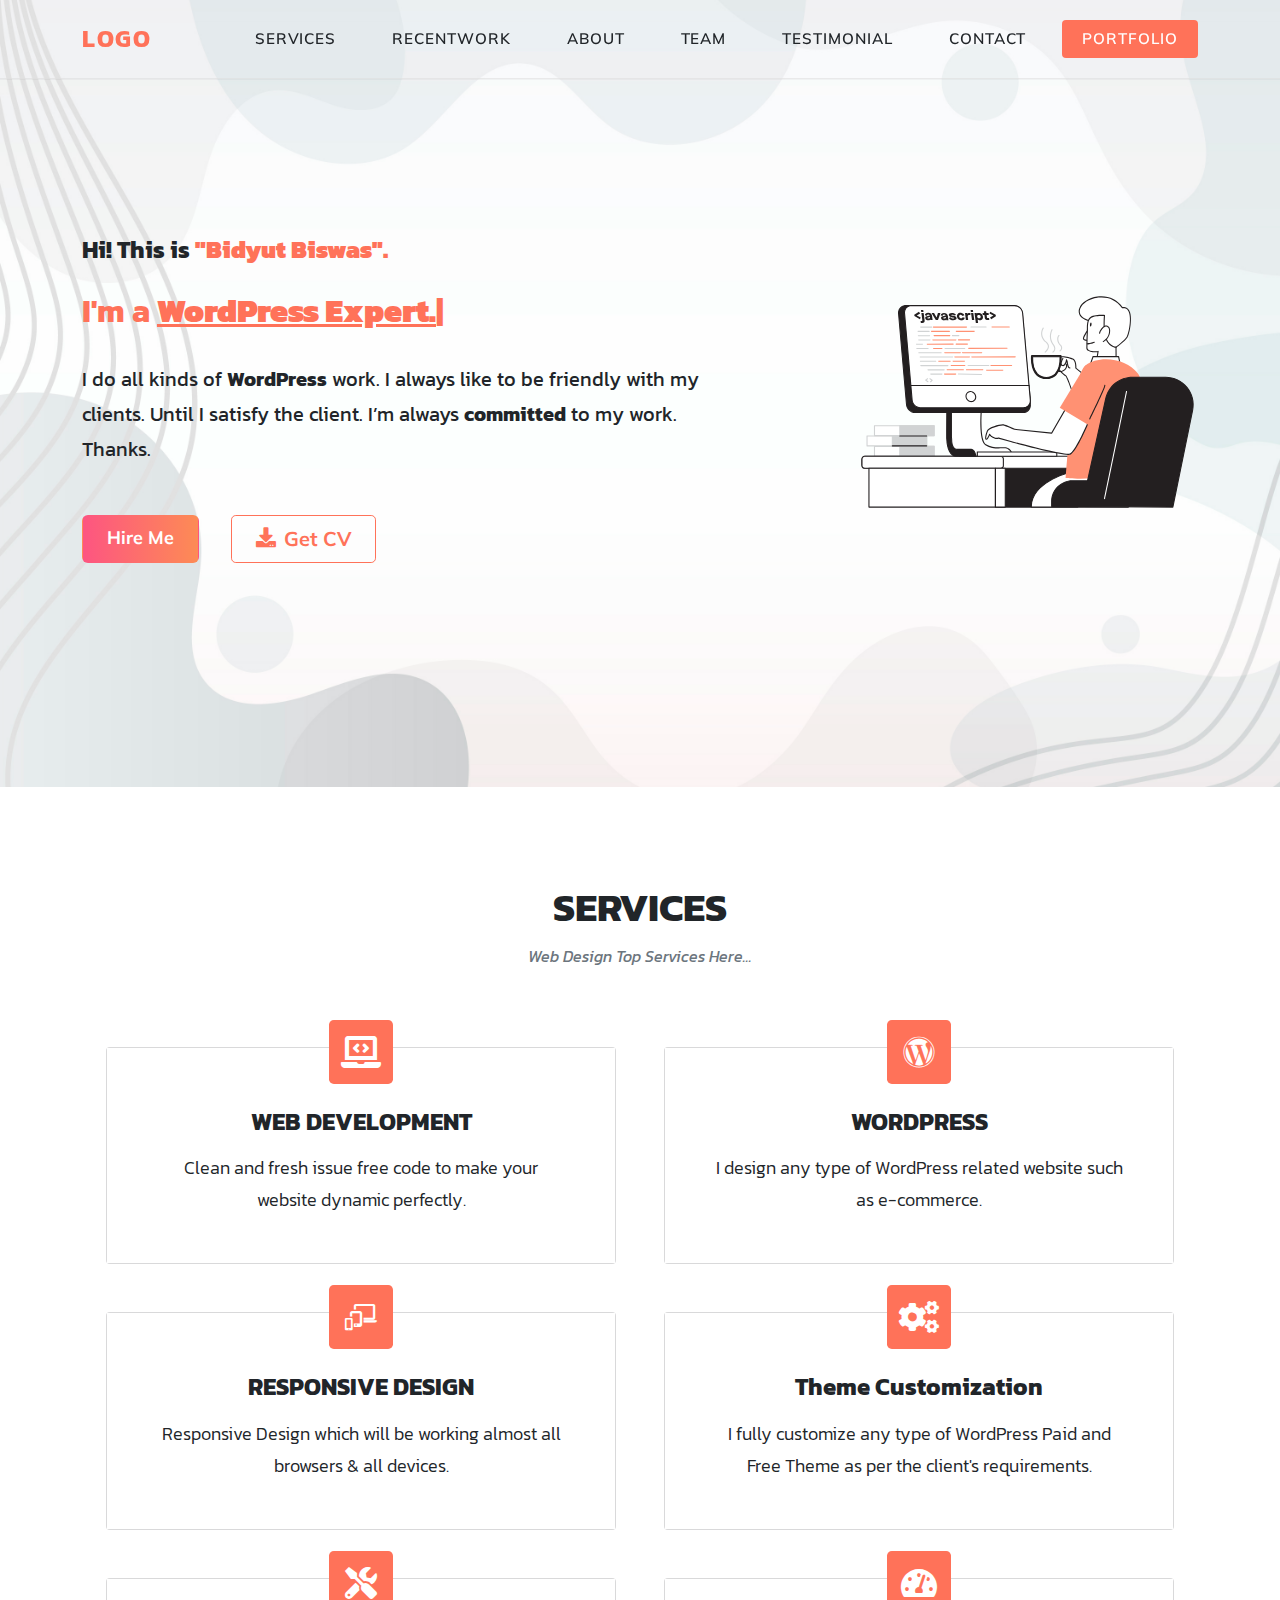
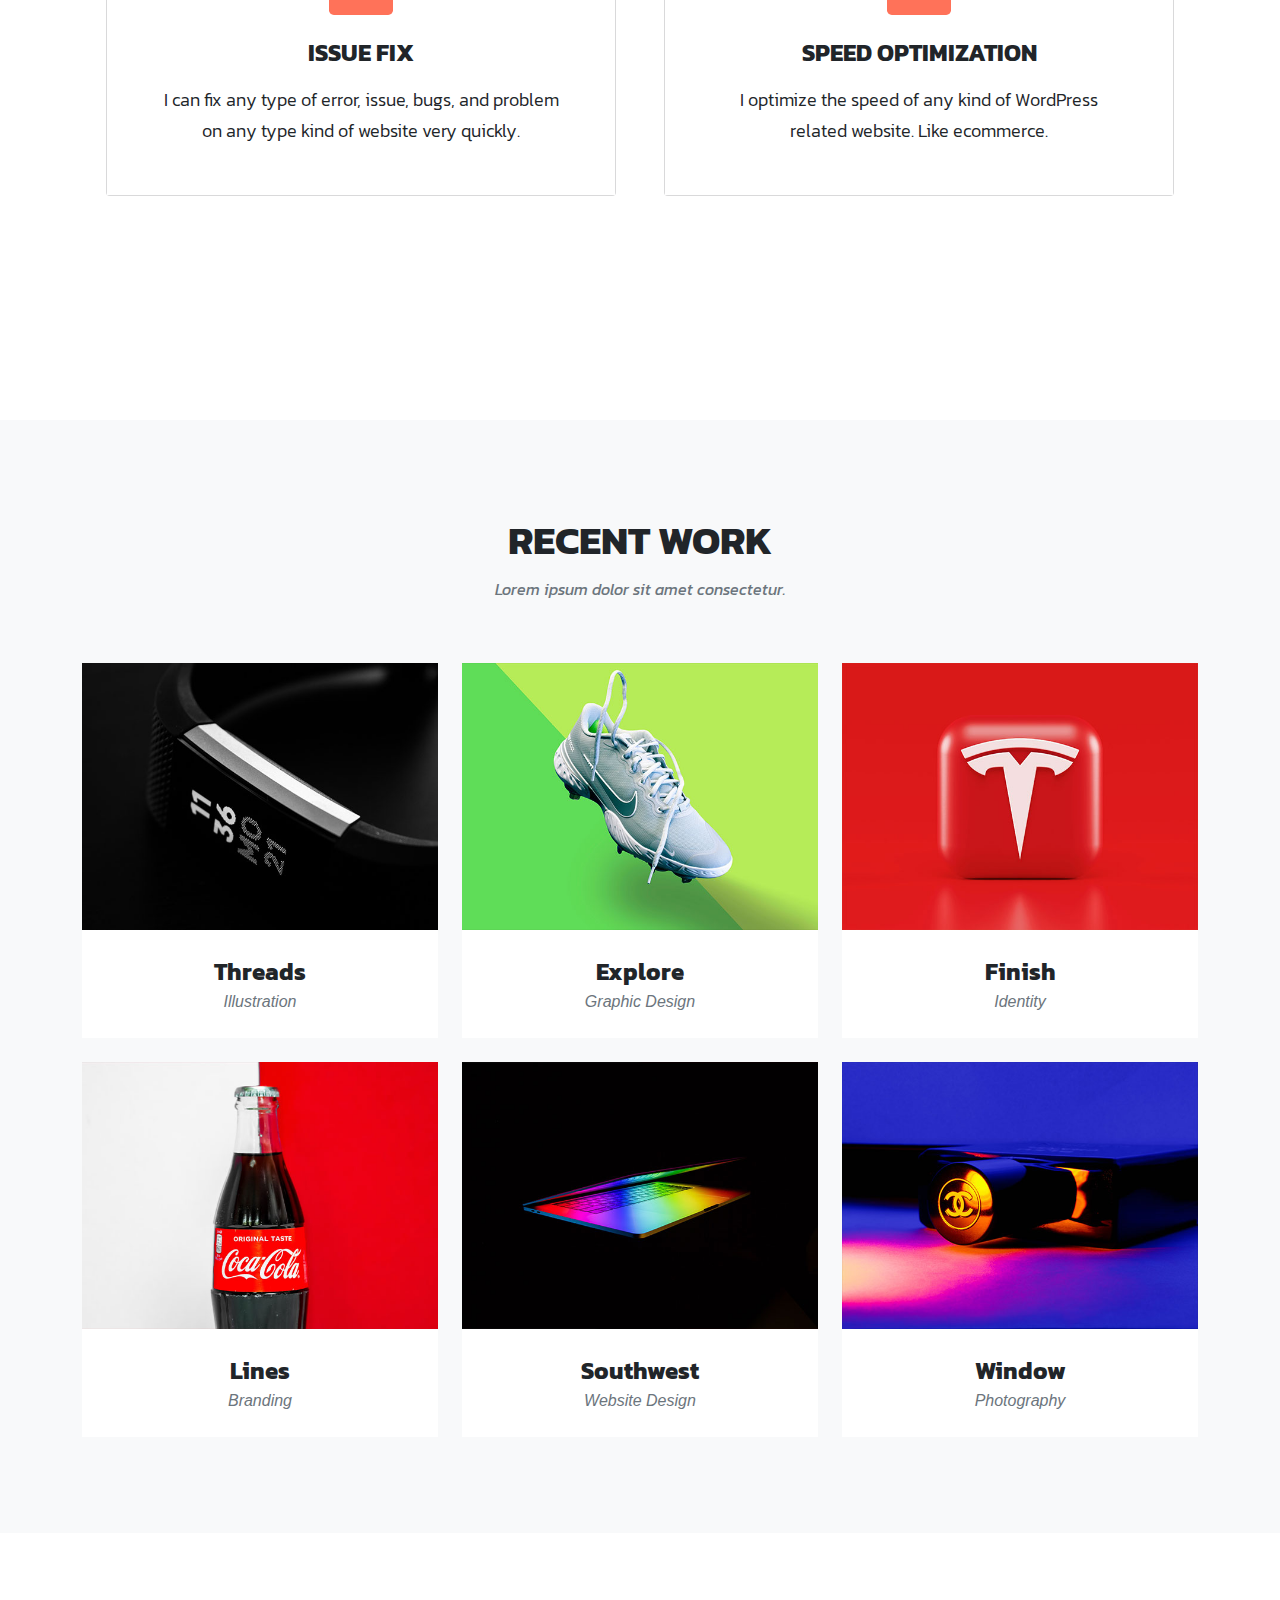
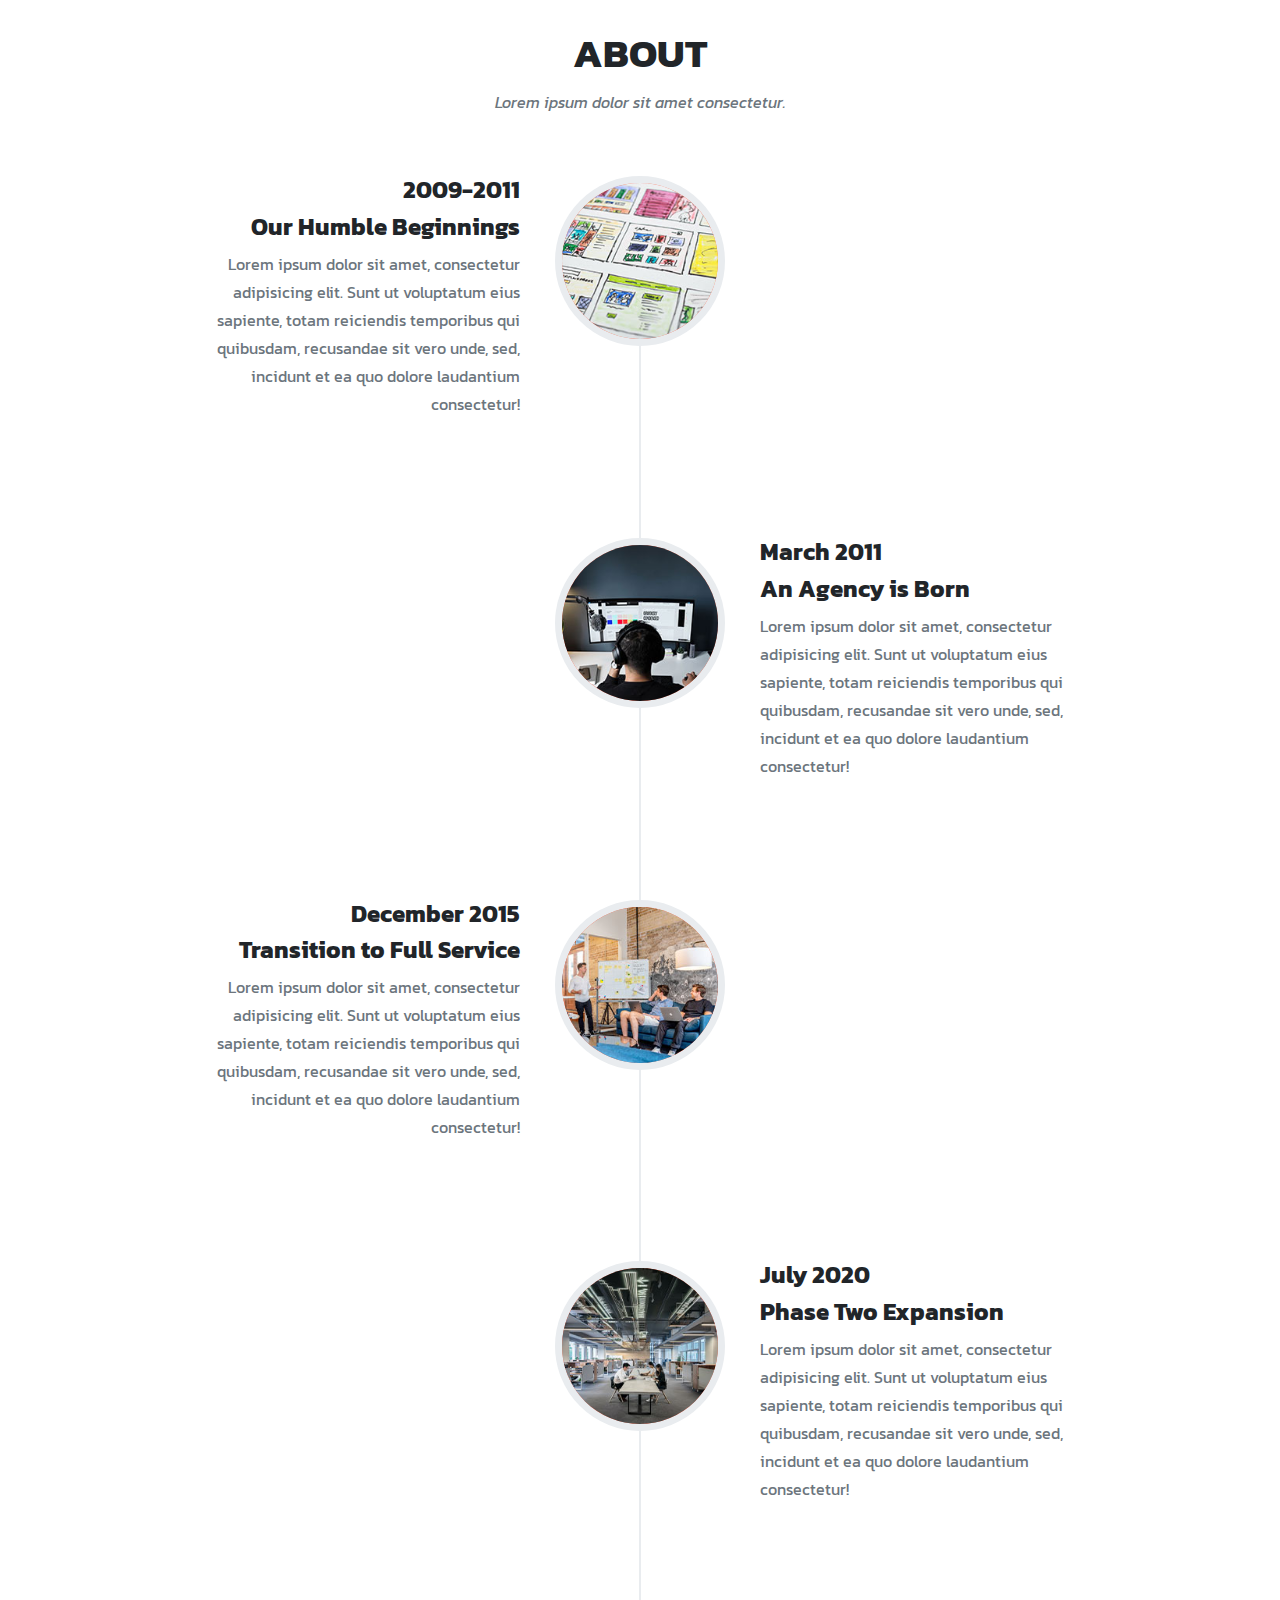
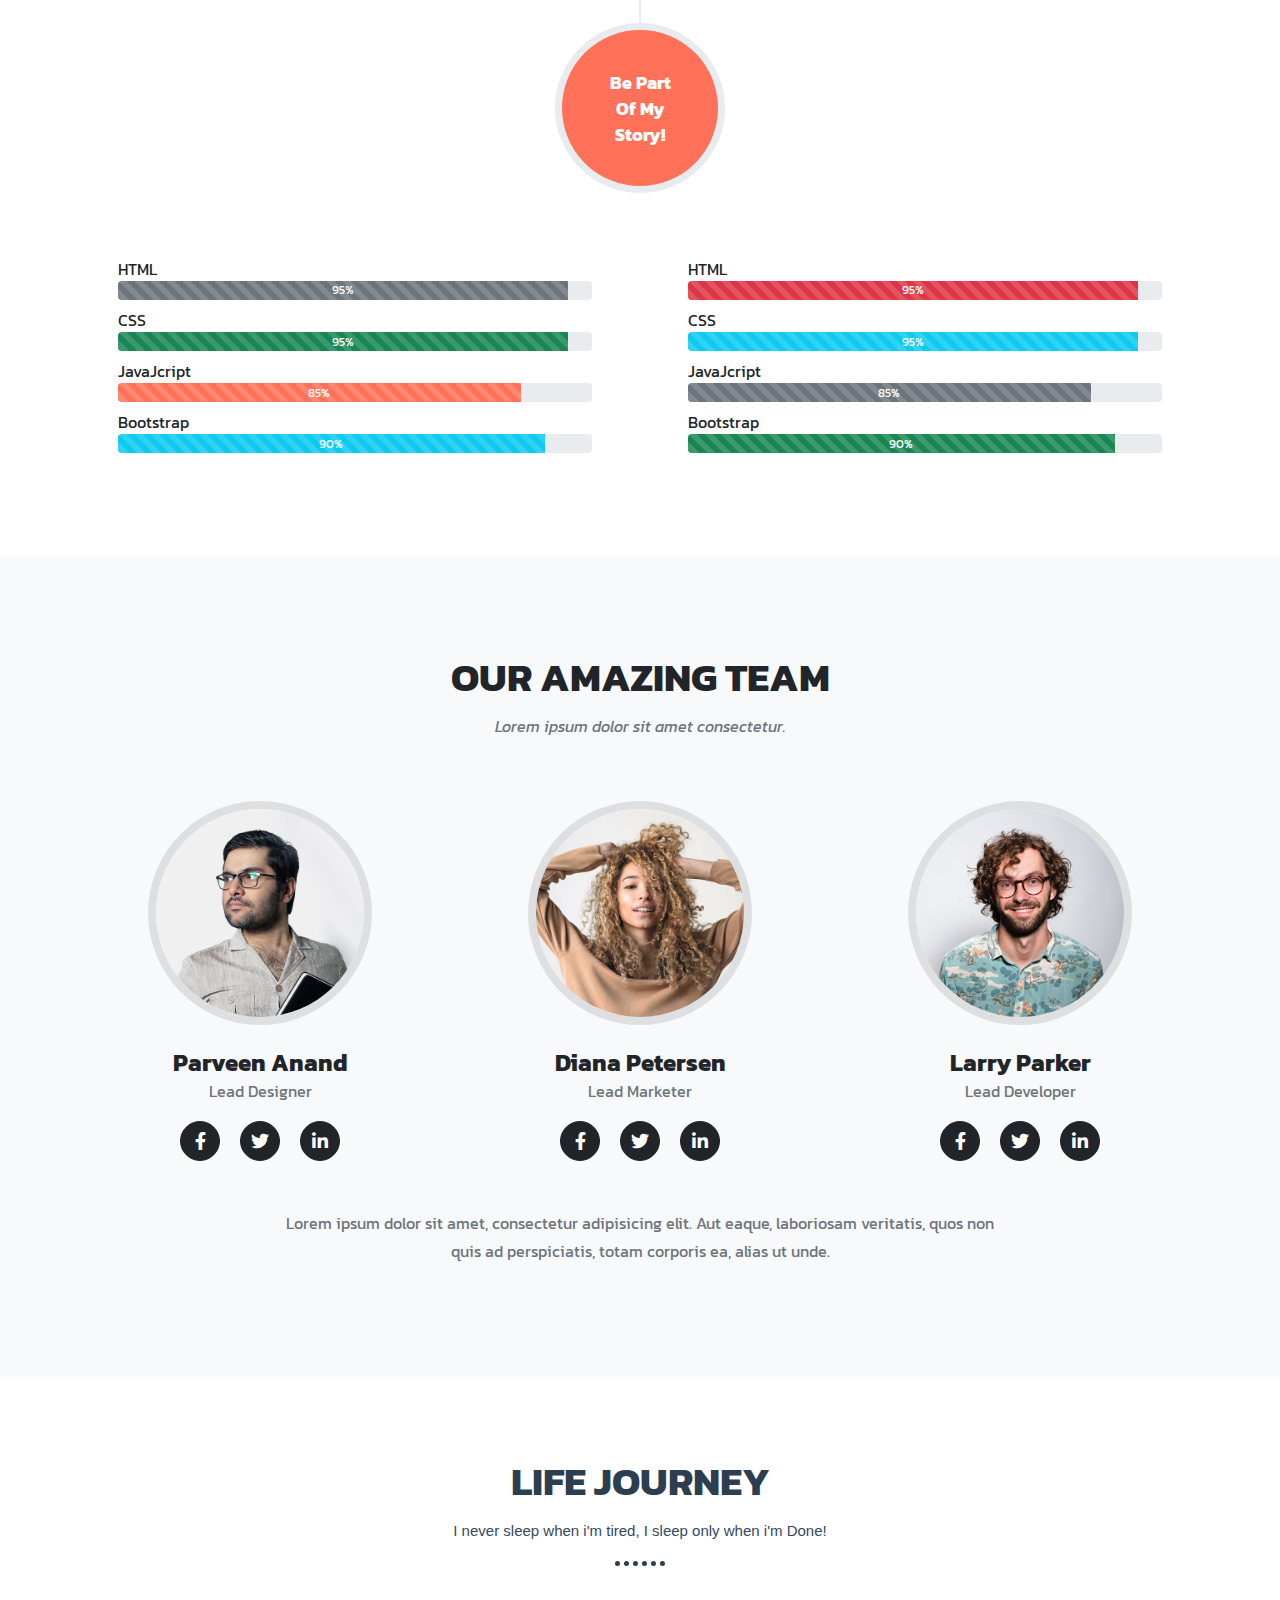
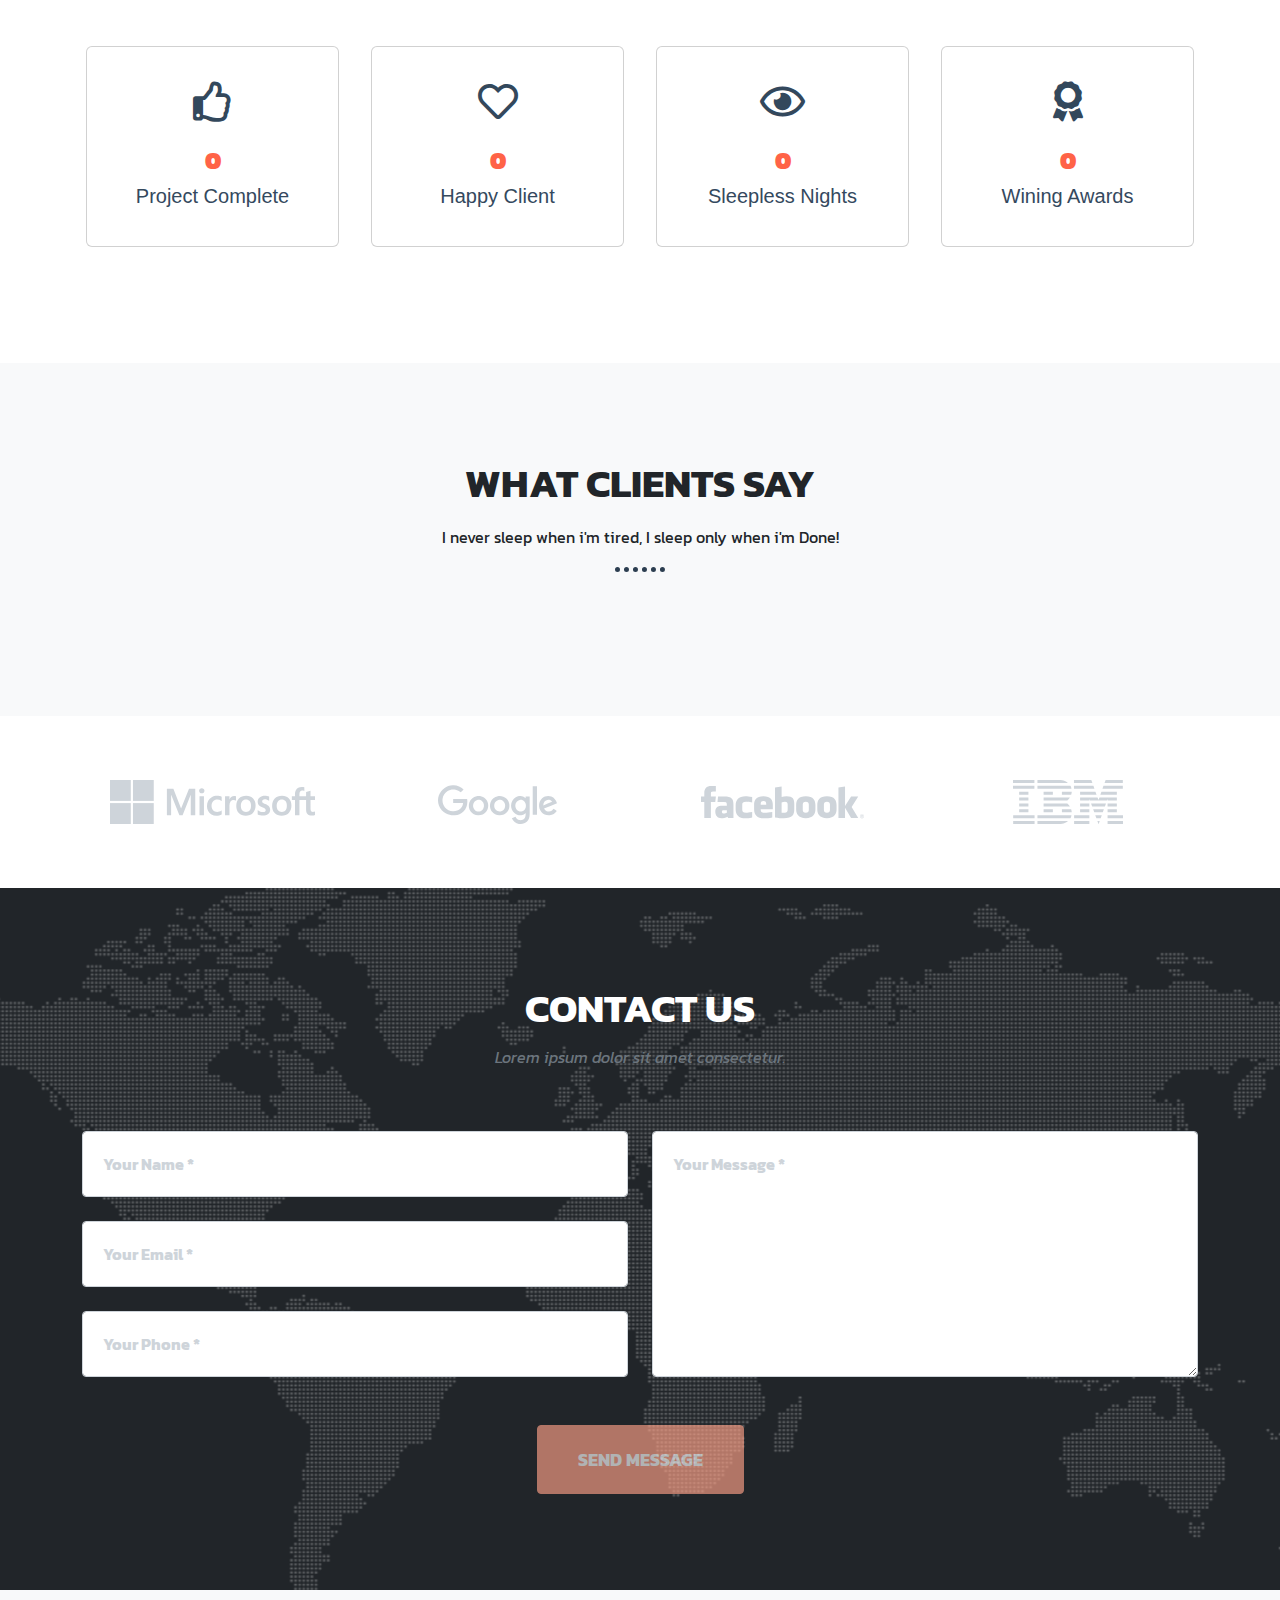
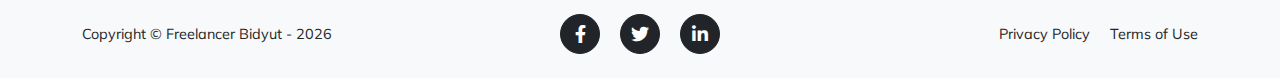
==== commit 7f65fc8c: "Update index.html" ====
--- a/index.html
+++ b/index.html
@@ -16,8 +16,8 @@
 	<!--Icons -->
 	<link rel="stylesheet" href="css/iconfonts.css">
 	<!-- Owl Carousel Testimonial Slider -->
-	<link rel="stylesheet" href="../two/css/owl.carousel.min.css">
-	<link rel="stylesheet" href="../two/css/owl.theme.default.min.css">
+	<link rel="stylesheet" href="css/owl.carousel.min.css">
+	<link rel="stylesheet" href="css/owl.theme.default.min.css">
 	<!-- jquery min-->
 	<script src="js/jquery-3.6.0.min.js"></script>
 	<script src="js/top-progress-bar.min.js"></script>
@@ -843,4 +843,4 @@
 	<script src="https://cdn.startbootstrap.com/sb-forms-latest.js"></script>
 </body>
 
-</html>+</html>
--- a/css/iconfonts.css
+++ b/css/iconfonts.css
@@ -0,0 +1,210 @@
+@font-face {
+  font-family: 'bidyutfont';
+  src:  url('fonts/bidyutfont.eot?az01k3');
+  src:  url('fonts/bidyutfont.eot?az01k3#iefix') format('embedded-opentype'),
+    url('fonts/bidyutfont.ttf?az01k3') format('truetype'),
+    url('fonts/bidyutfont.woff?az01k3') format('woff'),
+    url('fonts/bidyutfont.svg?az01k3#bidyutfont') format('svg');
+  font-weight: normal;
+  font-style: normal;
+  font-display: block;
+}
+
+i {
+  /* use !important to prevent issues with browser extensions that change fonts */
+  font-family: 'bidyutfont' !important;
+  speak: never;
+  font-style: normal;
+  font-weight: normal;
+  font-variant: normal;
+  text-transform: none;
+  line-height: 1;
+
+  /* Better Font Rendering =========== */
+  -webkit-font-smoothing: antialiased;
+  -moz-osx-font-smoothing: grayscale;
+}
+
+.icon-download-solid:before {
+  content: "\e907";
+}
+.icon-laptop-code-solid:before {
+  content: "\e929";
+}
+.icon-wordpress:before {
+  content: "\e91e";
+}
+.icon-wordpress-simple:before {
+  content: "\e928";
+}
+.icon-phone-tablet-and-laptop:before {
+  content: "\e915";
+}
+.icon-cogs-solid:before {
+  content: "\e906";
+}
+.icon-tools-solid:before {
+  content: "\e91b";
+}
+.icon-tachometer-alt-solid:before {
+  content: "\e91a";
+}
+.icon-star-solid:before {
+  content: "\e925";
+}
+.icon-star-regular:before {
+  content: "\e927";
+}
+.icon-star-half-alt-solid:before {
+  content: "\e92a";
+}
+.icon-star-half-solid:before {
+  content: "\e92b";
+}
+.icon-star-half-regular:before {
+  content: "\e92c";
+}
+.icon-arrow-circle-up-solid:before {
+  content: "\e92d";
+}
+.icon-arrow-circle-down-solid:before {
+  content: "\e92e";
+}
+.icon-arrow-alt-circle-up-solid:before {
+  content: "\e92f";
+}
+.icon-arrow-alt-circle-down-solid:before {
+  content: "\e930";
+}
+.icon-arrow-alt-circle-up-regular:before {
+  content: "\e931";
+}
+.icon-arrow-alt-circle-down-regular:before {
+  content: "\e932";
+}
+.icon-arrow-down-solid:before {
+  content: "\e933";
+}
+.icon-arrow-up-solid:before {
+  content: "\e934";
+}
+i.icon-sun-solid {
+    position: relative;
+}
+.icon-sun-solid:before {
+  content: "\e935";
+  position: absolute;
+  top: 4px;
+  margin-left: 5px;
+}
+.icon-moon-solid:before {
+  content: "\e936";
+}
+.icon-sun-regular:before {
+  content: "\e937";
+}
+.icon-moon-regular:before {
+  content: "\e938";
+}
+.icon-thumbs-up-solid:before {
+  content: "\e923";
+}
+.icon-thumbs-up-regular:before {
+  content: "\e922";
+}
+.icon-heart-solid:before {
+  content: "\e921";
+}
+.icon-heart-regular:before {
+  content: "\e920";
+}
+.icon-heartbeat-solid:before {
+  content: "\e91f";
+}
+.icon-eye-solid:before {
+  content: "\e910";
+}
+.icon-eye-regular:before {
+  content: "\e90e";
+}
+.icon-award-solid:before {
+  content: "\e902";
+}
+.icon-facebook-square:before {
+  content: "\e90c";
+}
+.icon-facebook:before {
+  content: "\e909";
+}
+.icon-facebook-f:before {
+  content: "\e90a";
+}
+.icon-facebook-messenger:before {
+  content: "\e90b";
+}
+.icon-twitter-brands:before {
+  content: "\e91c";
+}
+.icon-linkedin-brands:before {
+  content: "\e911";
+}
+.icon-linkedin-in-brands:before {
+  content: "\e912";
+}
+.icon-instagram-brands:before {
+  content: "\e90f";
+}
+.icon-skype-brands:before {
+  content: "\e919";
+}
+.icon-whatsapp:before {
+  content: "\e91d";
+}
+.icon-quora-brands:before {
+  content: "\e916";
+}
+.icon-behance-brands:before {
+  content: "\e901";
+}
+.icon-basketball-ball-solid:before {
+  content: "\e900";
+}
+.icon-dribbble:before {
+  content: "\e926";
+}
+.icon-github:before {
+  content: "\e90d";
+}
+.icon-elementor-brands:before {
+  content: "\e908";
+}
+.icon-shopify-brands:before {
+  content: "\e918";
+}
+.icon-mailchimp:before {
+  content: "\e913";
+}
+.icon-share-alt-solid:before {
+  content: "\e917";
+}
+.icon-desktop-solid:before {
+  content: "\e924";
+}
+.icon-code-slash:before {
+  content: "\e904";
+}
+.icon-code-solid:before {
+  content: "\e905";
+}
+.icon-chart-line-solid:before {
+  content: "\e903";
+}
+.icon-phone-solid:before {
+  content: "\e914";
+}
+.icon-mail4:before {
+  content: "\ea86";
+}
+.icon-circle-up:before {
+  content: "\ea41";
+}
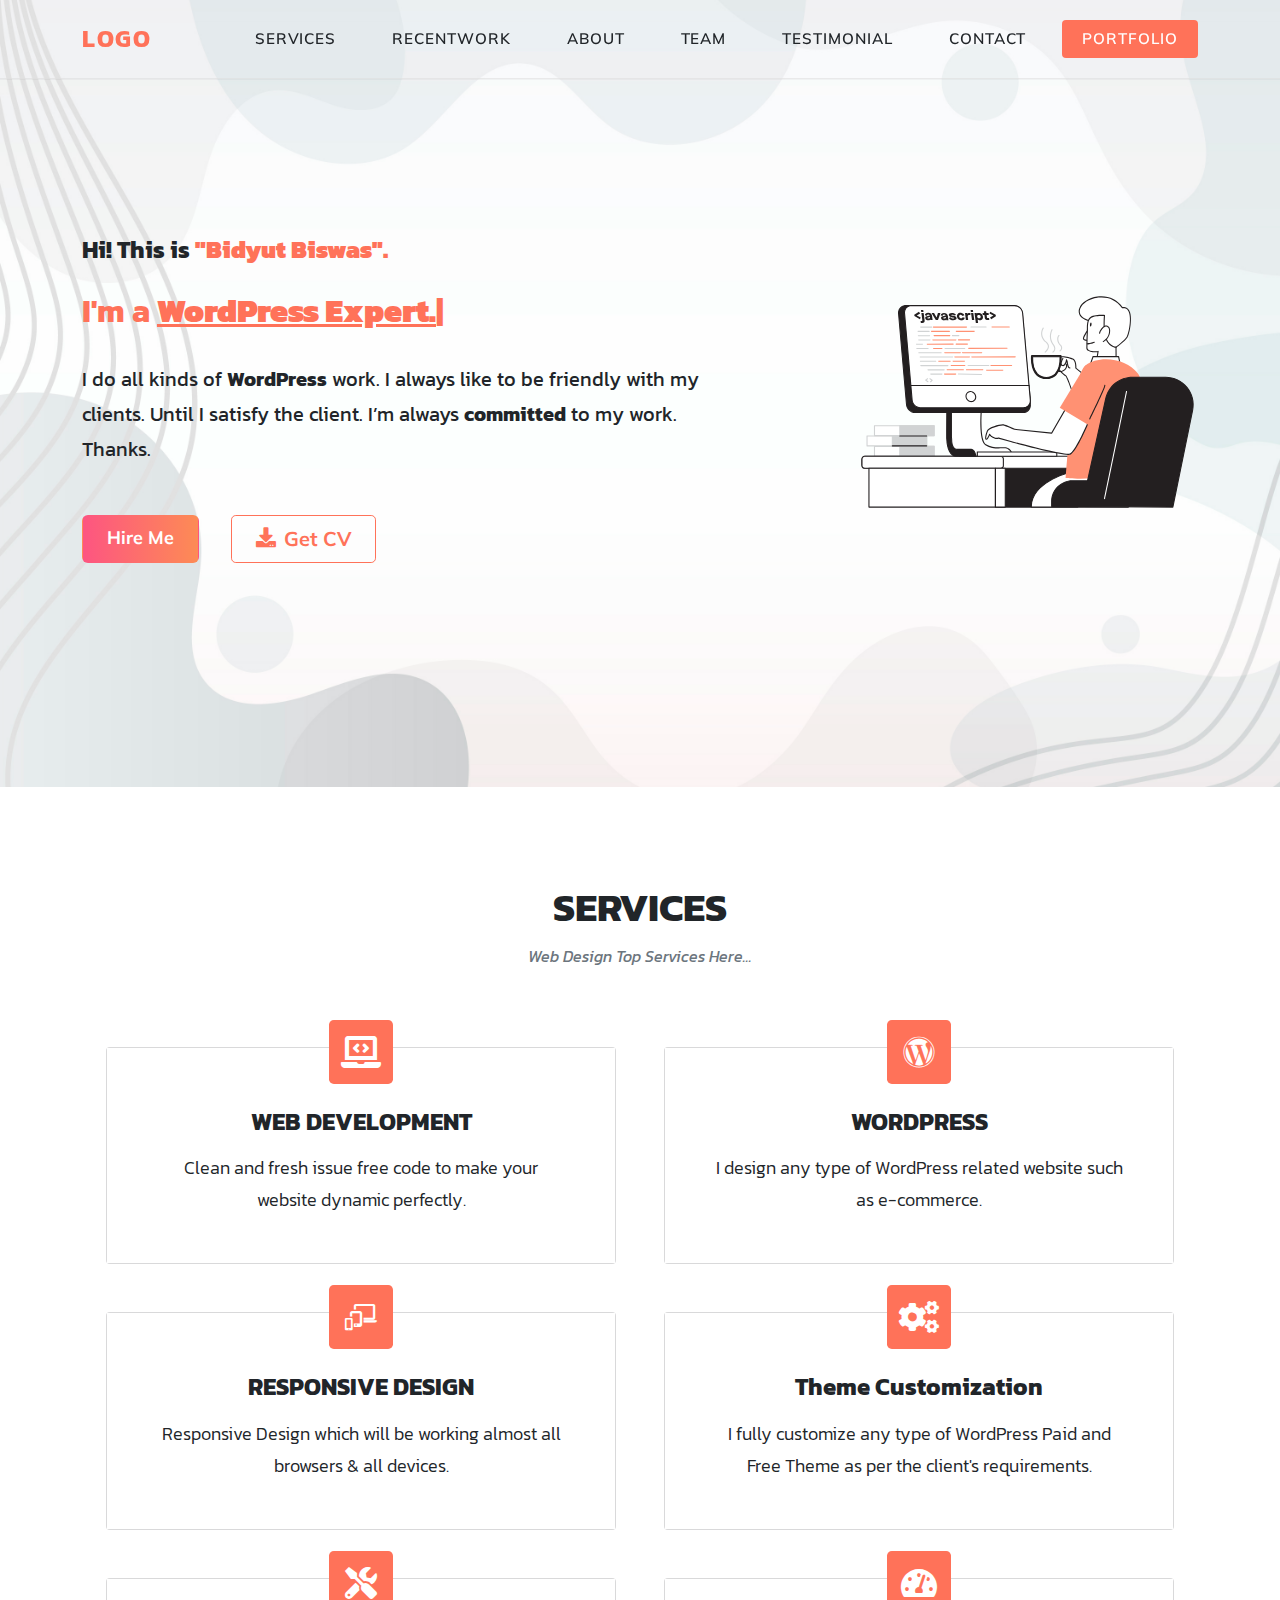
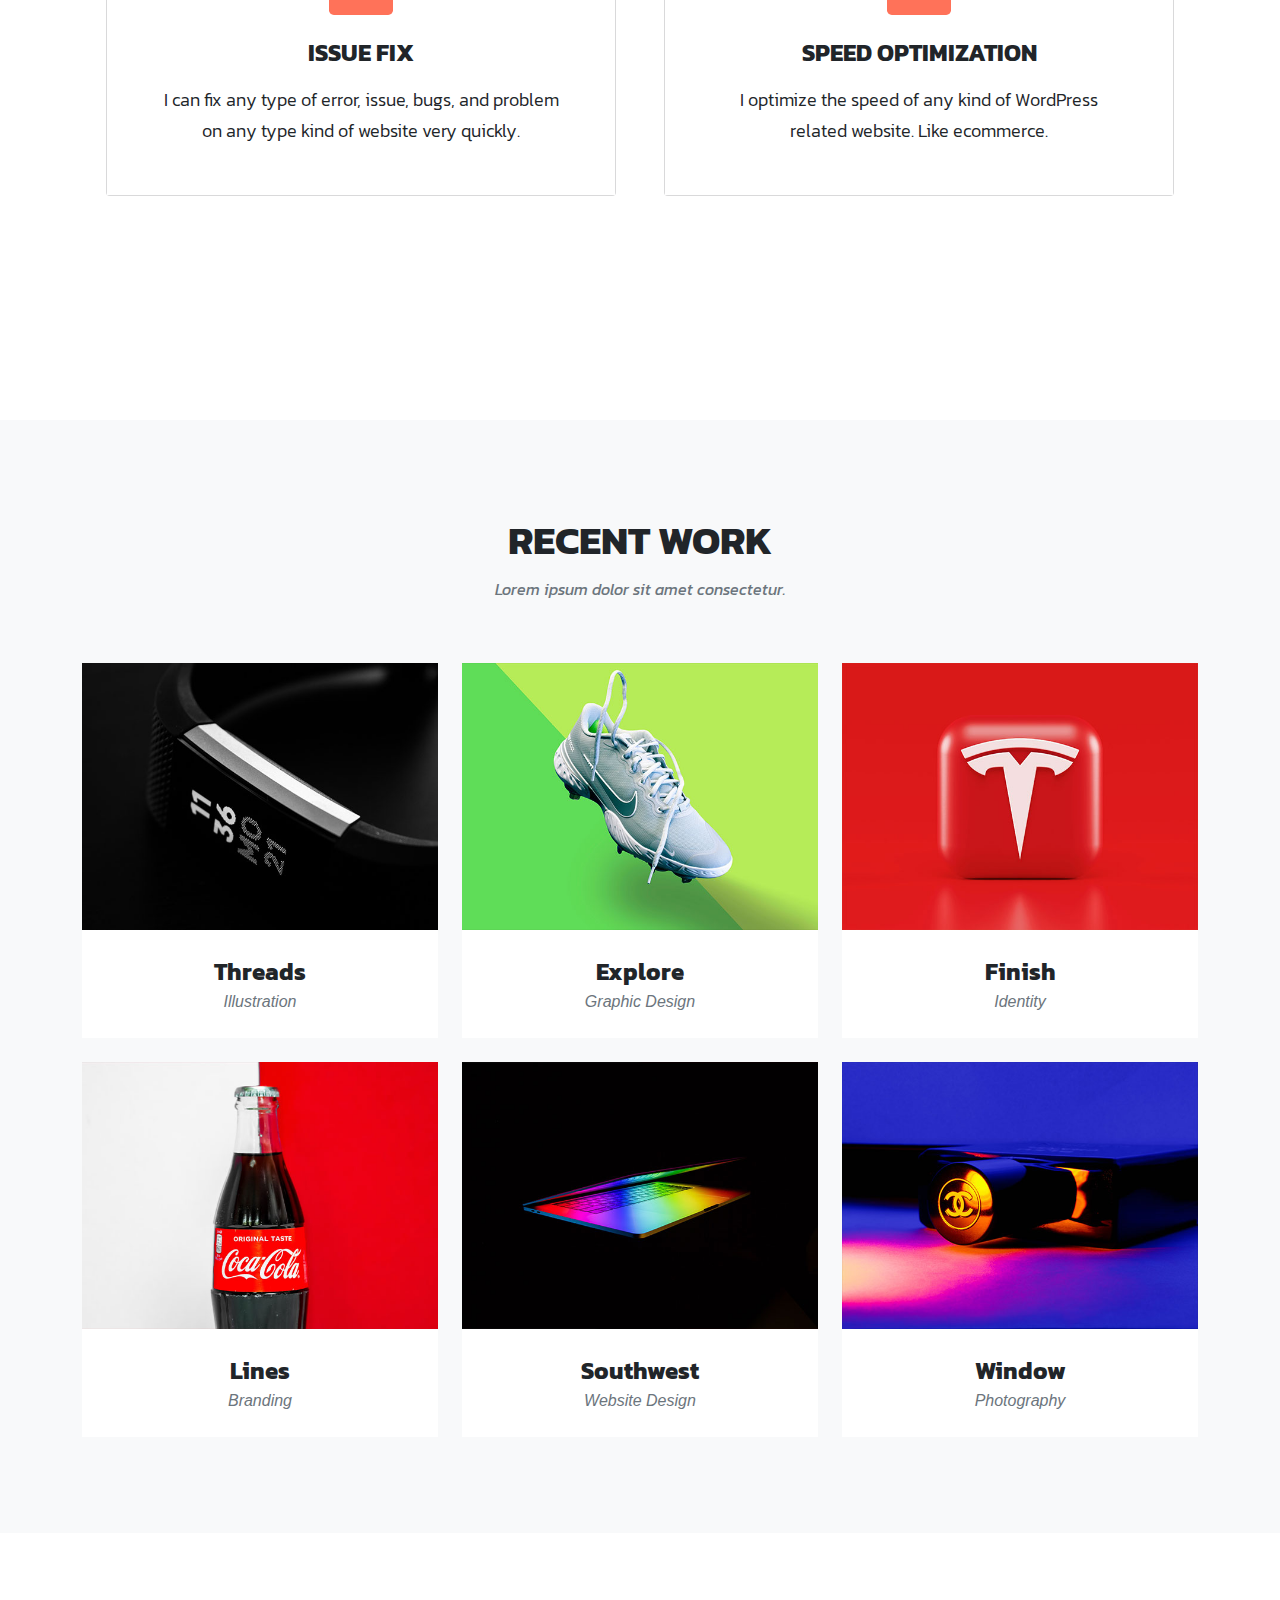
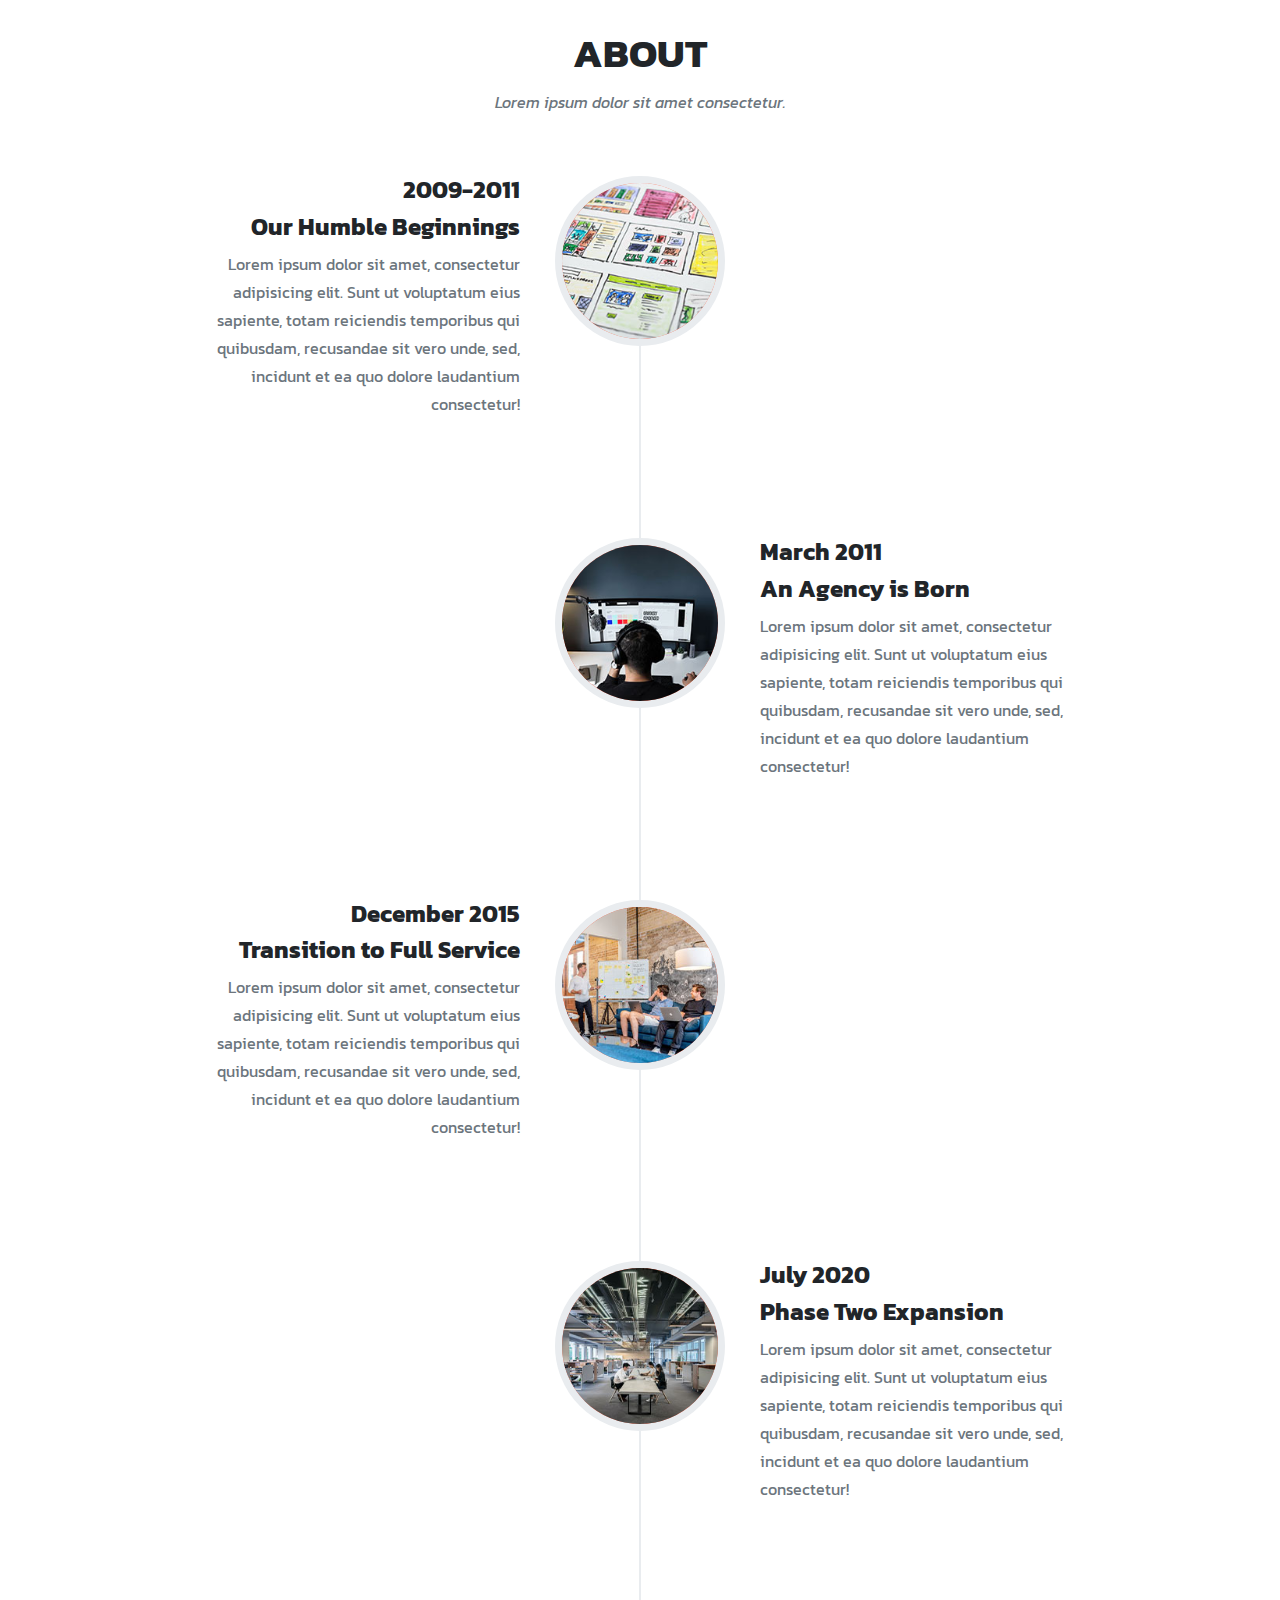
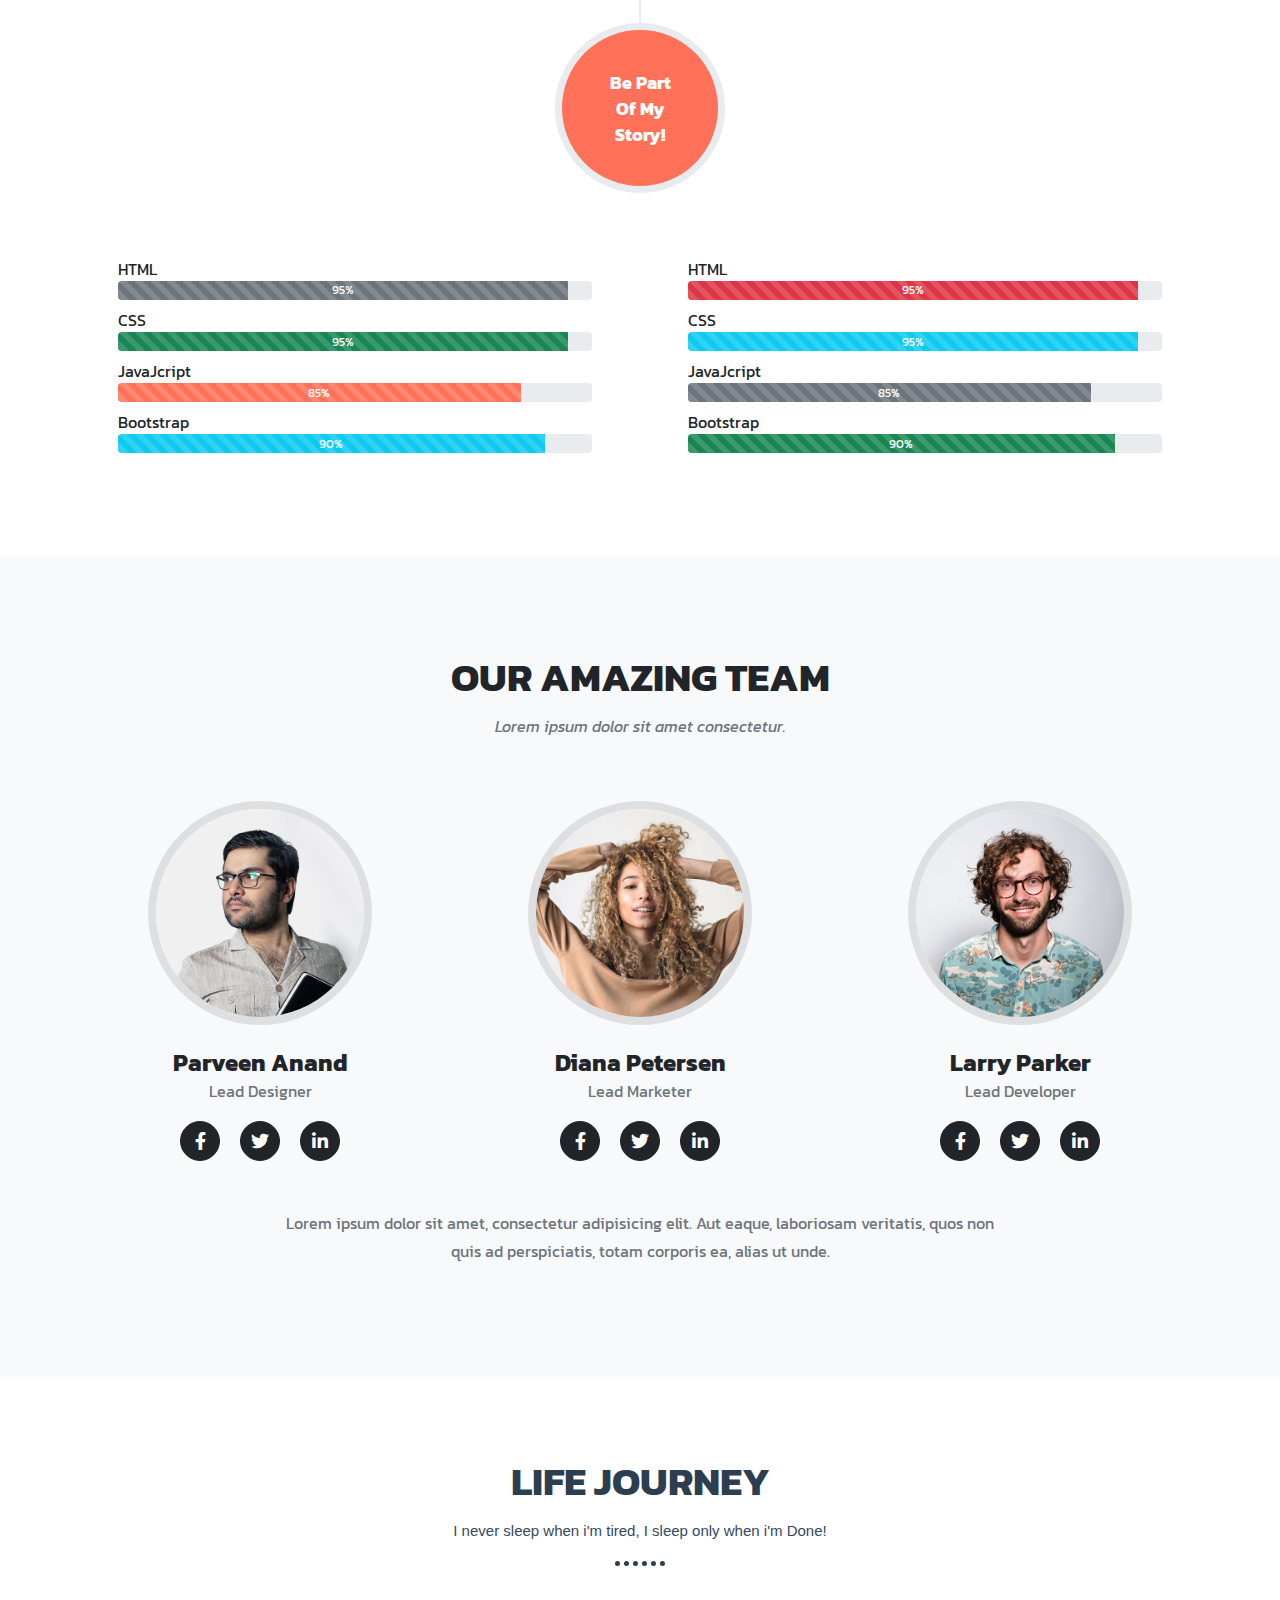
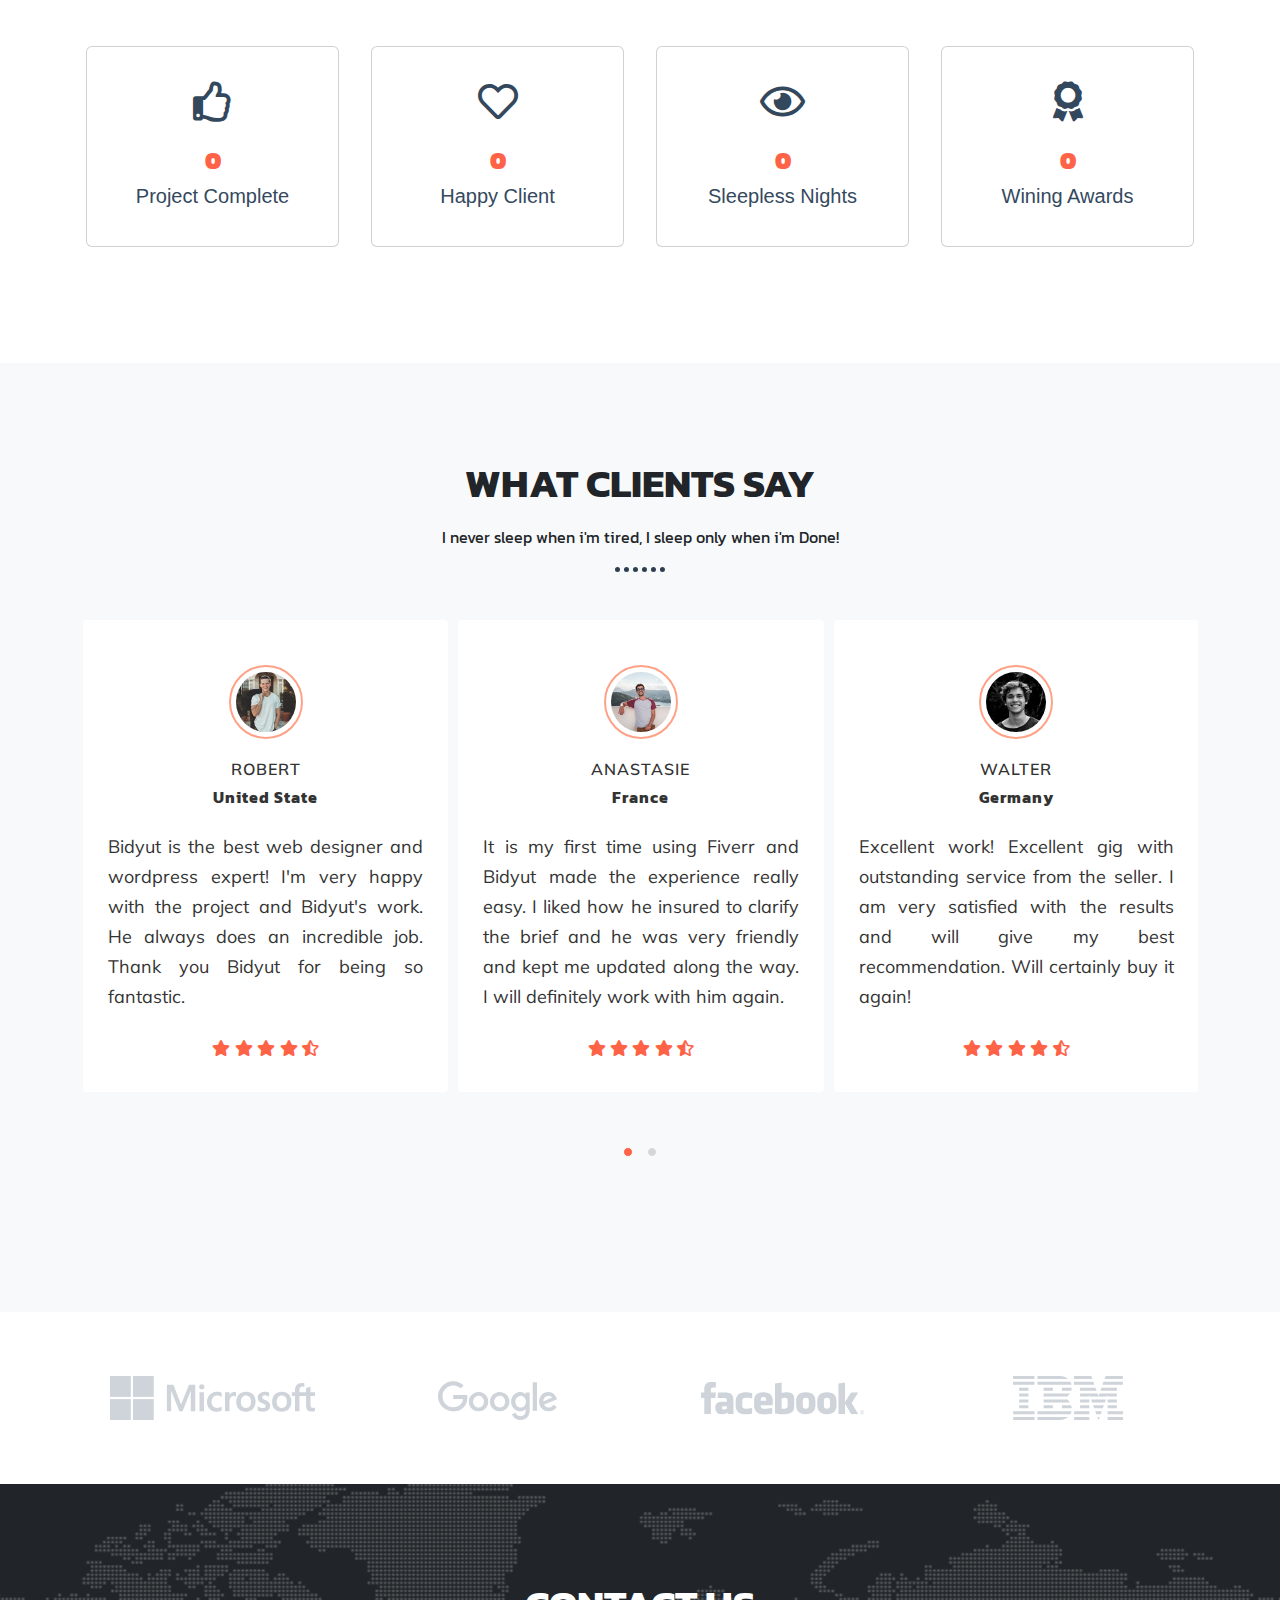
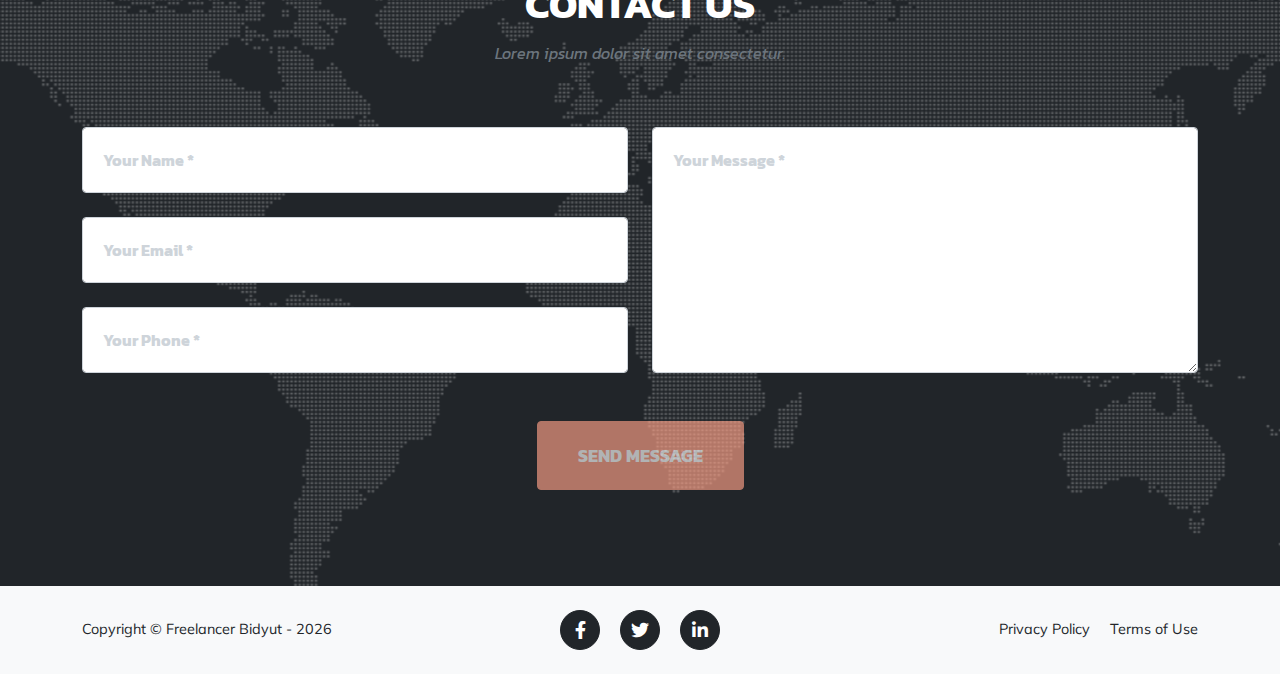
==== commit 68901299: "Update index.html" ====
--- a/index.html
+++ b/index.html
@@ -426,7 +426,7 @@
 			<div class="owl-carousel owl-theme">
 				<div class="item">
 					<div class="testimonial-item">
-						<div class="img-thumb"> <img src="../two/assets/img/t1.jpg" alt="David"> </div>
+						<div class="img-thumb"> <img src="assets/img/t1.jpg" alt="David"> </div>
 						<div class="info">
 							<h2>
                             <a href="#">Robert</a>
@@ -454,7 +454,7 @@
 				</div>
 				<div class="item">
 					<div class="testimonial-item">
-						<div class="img-thumb"> <img src="../two/assets/img/t2.jpg" alt="Smith"> </div>
+						<div class="img-thumb"> <img src="assets/img/t2.jpg" alt="Smith"> </div>
 						<div class="info">
 							<h2>
                             <a href="#">Anastasie</a>
@@ -482,7 +482,7 @@
 				</div>
 				<div class="item">
 					<div class="testimonial-item">
-						<div class="img-thumb"> <img src="../two/assets/img/t3.jpg" alt="Florian"> </div>
+						<div class="img-thumb"> <img src="assets/img/t3.jpg" alt="Florian"> </div>
 						<div class="info">
 							<h2>
                             <a href="#">Walter</a>
@@ -510,7 +510,7 @@
 				</div>
 				<div class="item">
 					<div class="testimonial-item">
-						<div class="img-thumb"> <img src="../two/assets/img/t4.jpg" alt="Max"> </div>
+						<div class="img-thumb"> <img src="assets/img/t4.jpg" alt="Max"> </div>
 						<div class="info">
 							<h2>
                             <a href="#">manofgifted</a>
@@ -538,7 +538,7 @@
 				</div>
 				<div class="item">
 					<div class="testimonial-item">
-						<div class="img-thumb"> <img src="../two/assets/img/t5.jpg" alt="ALBERT"> </div>
+						<div class="img-thumb"> <img src="assets/img/t5.jpg" alt="ALBERT"> </div>
 						<div class="info">
 							<h2>
                             <a href="#">sanderyt</a>
@@ -828,7 +828,7 @@
 	<!-- counter - Life Journey -->
 	<script src="js/counterup.js"></script>
 	<!-- Owl Carousel -->
-	<script src="../two/js/owl.carousel.min.js"></script>
+	<script src="js/owl.carousel.min.js"></script>
 	<!-- Core theme JS-->
 	<script src="js/scripts.js"></script>
 
